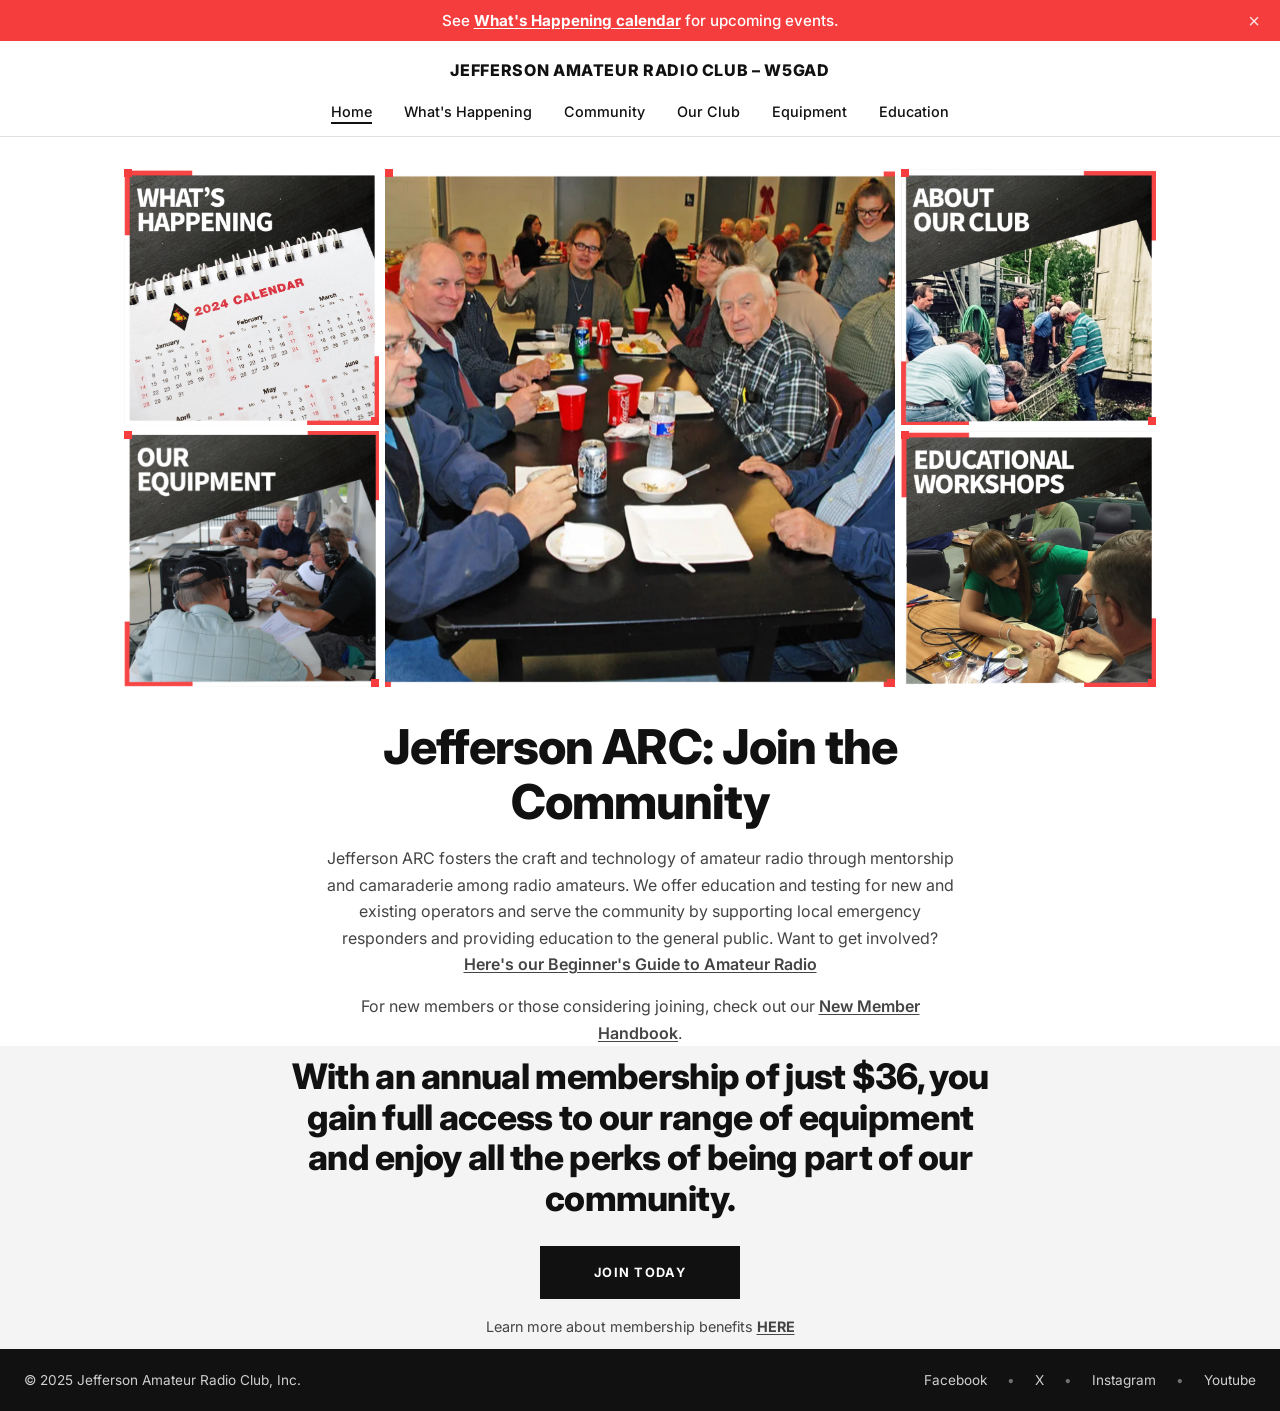
==== index.html @ a3c777c6 "put in a few images" ====
<!DOCTYPE html>
<html lang="en">
<head>
  <meta charset="UTF-8" />
  <meta name="viewport" content="width=device-width, initial-scale=1.0" />
  <title>Jefferson Amateur Radio Club – W5GAD</title>
  <link rel="preconnect" href="https://fonts.googleapis.com" />
  <link rel="preconnect" href="https://fonts.gstatic.com" crossorigin />
  <link href="https://fonts.googleapis.com/css2?family=Inter:wght@400;500;600;700;800&display=swap" rel="stylesheet" />
  <link rel="stylesheet" href="css/style.css" />
</head>
<body>

  <!-- =====================================================
       Announcement Bar
       ===================================================== -->
  <div id="announcement-bar">
    See <a href="whatshappening.html"><strong>What's Happening calendar</strong></a> for upcoming events.
    <button id="bar-close" aria-label="Dismiss announcement">&times;</button>
  </div>

  <!-- =====================================================
       Site Header
       ===================================================== -->
  <header id="site-header">
    <div class="header-inner">
      <div class="site-title">Jefferson Amateur Radio Club &ndash; W5GAD</div>
      <nav id="main-nav" aria-label="Main navigation">
        <ul id="nav-links">
          <li><a href="index.html">Home</a></li>
          <li><a href="whatshappening.html">What's Happening</a></li>
          <li><a href="community.html">Community</a></li>
          <li><a href="ourclub.html">Our Club</a></li>
          <li><a href="equipment.html">Equipment</a></li>
          <li><a href="education.html">Education</a></li>
        </ul>
        <button id="nav-toggle" aria-label="Open menu">&#9776;</button>
      </nav>
    </div>
  </header>

  <!-- Mobile Menu Overlay -->
  <nav id="mobile-menu" aria-label="Mobile navigation">
    <button id="mobile-menu-close" aria-label="Close menu">&times;</button>
    <a href="index.html">Home</a>
    <a href="whatshappening.html">What's Happening</a>
    <a href="community.html">Community</a>
    <a href="ourclub.html">Our Club</a>
    <a href="equipment.html">Equipment</a>
    <a href="education.html">Education</a>
  </nav>

  <!-- =====================================================
       Main Content
       ===================================================== -->
  <main>

    <!-- Navigation Tiles -->
    <div class="page-content" style="padding-top:0;">
      <div class="nav-tiles-desktop">

        <!-- Left column -->
        <div class="col-side">
          <a href="whatshappening.html" class="nav-tile">
            <img src="images/tile-whatshappening.jpg" alt="What's Happening" />
          </a>
          <a href="equipment.html" class="nav-tile">
            <img src="images/tile-equipment.jpg" alt="Our Equipment" />
          </a>
        </div>

        <!-- Center (featured) -->
        <a href="ourclub.html" class="nav-tile tile-center">
          <img src="images/tile-center-main.jpg" alt="Jefferson ARC members" />
        </a>

        <!-- Right column -->
        <div class="col-side">
          <a href="ourclub.html" class="nav-tile">
            <img src="images/tile-ourclub.jpg" alt="About Our Club" />
          </a>
          <a href="education.html" class="nav-tile">
            <img src="images/tile-education.jpg" alt="Educational Opportunities" />
          </a>
        </div>

      </div>
    </div>
    
    <!-- Intro text -->
    <div class="home-intro">
      <h1>Jefferson ARC: Join the Community</h1>
      <p>
        Jefferson ARC fosters the craft and technology of amateur radio through
        mentorship and camaraderie among radio amateurs. We offer education and
        testing for new and existing operators and serve the community by supporting
        local emergency responders and providing education to the general public.
        Want to get involved?
        <a href="PLACEHOLDER_BEGINNERS_GUIDE_URL" class="text-link">Here's our Beginner's Guide to Amateur Radio</a>
      </p>
      <p style="margin-top:8px;">
        For new members or those considering joining, check out our
        <a href="PLACEHOLDER_HANDBOOK_URL" class="text-link">New Member Handbook</a>.
      </p>
    </div>

    <!-- Membership CTA -->
    <section class="membership-cta">
      <h2>With an annual membership of just $36, you gain full access to our range of equipment and enjoy all the perks of being part of our community.</h2>
      <a href="PLACEHOLDER_JOIN_URL" class="btn btn-black">Join Today</a>
      <p class="cta-sub">
        Learn more about membership benefits <a href="ourclub.html#membership" class="link-here">HERE</a>
      </p>
    </section>

  </main>

  <!-- =====================================================
       Footer
       ===================================================== -->
  <footer id="site-footer">
    <span class="footer-copy">&copy; 2025 Jefferson Amateur Radio Club, Inc.</span>
    <nav class="footer-social" aria-label="Social media links">
      <a href="PLACEHOLDER_FACEBOOK_URL" target="_blank" rel="noopener">Facebook</a>
      <span aria-hidden="true">&bull;</span>
      <a href="PLACEHOLDER_X_URL" target="_blank" rel="noopener">X</a>
      <span aria-hidden="true">&bull;</span>
      <a href="PLACEHOLDER_INSTAGRAM_URL" target="_blank" rel="noopener">Instagram</a>
      <span aria-hidden="true">&bull;</span>
      <a href="PLACEHOLDER_YOUTUBE_URL" target="_blank" rel="noopener">Youtube</a>
    </nav>
  </footer>

  <script src="js/main.js"></script>
</body>
</html>
---- css/style.css ----
/* ============================================================
   JEFFERSON ARC – W5GAD  |  style.css
   ============================================================ */

/* ------------------------------------------------------------
   CSS Custom Properties
   ------------------------------------------------------------ */
:root {
  --red:        #f53d3d;
  --black:      #111111;
  --white:      #ffffff;
  --gray-light: #f4f4f4;
  --gray-mid:   #e0e0e0;
  --gray-text:  #444444;

  --font-body:  'Inter', sans-serif;

  --max-width:  1080px;
  --nav-height: 80px;

  --transition: 0.2s ease;
}

/* ------------------------------------------------------------
   Reset & Base
   ------------------------------------------------------------ */
*, *::before, *::after {
  box-sizing: border-box;
  margin: 0;
  padding: 0;
}

html {
  scroll-behavior: smooth;
}

body {
  font-family: var(--font-body);
  font-size: 16px;
  line-height: 1.65;
  color: var(--black);
  background: var(--white);
}

img {
  display: block;
  max-width: 100%;
  height: auto;
}

a {
  color: inherit;
  text-decoration: none;
}

ul {
  list-style: none;
}

/* ------------------------------------------------------------
   Typography
   ------------------------------------------------------------ */

/* H1/H2 use the heavier weight that mirrors "Inter deprecated" display usage */
h1, h2 {
  font-family: var(--font-body);
  font-weight: 800;
  line-height: 1.15;
  letter-spacing: -0.02em;
}

h3, h4, h5, h6 {
  font-family: var(--font-body);
  font-weight: 700;
  line-height: 1.2;
}

h1 { font-size: clamp(2rem, 5vw, 3rem); }
h2 { font-size: clamp(1.6rem, 4vw, 2.4rem); }
h3 { font-size: clamp(1.1rem, 2.5vw, 1.4rem); }

p {
  margin-bottom: 1em;
  color: var(--gray-text);
}
p:last-child { margin-bottom: 0; }

/* ------------------------------------------------------------
   Announcement Bar
   ------------------------------------------------------------ */
#announcement-bar {
  background: var(--red);
  color: var(--white);
  text-align: center;
  padding: 10px 48px;
  font-size: 0.95rem;
  font-weight: 500;
  position: relative;
  line-height: 1.4;
}

#announcement-bar a {
  color: var(--white);
  font-weight: 700;
  text-decoration: underline;
  text-underline-offset: 2px;
}

#announcement-bar.hidden {
  display: none;
}

#bar-close {
  position: absolute;
  right: 14px;
  top: 50%;
  transform: translateY(-50%);
  background: none;
  border: none;
  color: var(--white);
  font-size: 1.25rem;
  line-height: 1;
  cursor: pointer;
  padding: 4px 6px;
  opacity: 0.85;
}
#bar-close:hover { opacity: 1; }

/* ------------------------------------------------------------
   Site Header & Navigation
   ------------------------------------------------------------ */
#site-header {
  background: var(--white);
  border-bottom: 1px solid var(--gray-mid);
  position: sticky;
  top: 0;
  z-index: 100;
}

.header-inner {
  max-width: var(--max-width);
  margin: 0 auto;
  padding: 0 24px;
  display: flex;
  flex-direction: column;
  align-items: center;
}

.site-title {
  font-size: 1rem;
  font-weight: 800;
  letter-spacing: 0.04em;
  text-transform: uppercase;
  padding: 16px 0 4px;
  text-align: center;
}

/* Desktop nav */
#main-nav {
  width: 100%;
}

#nav-links {
  display: flex;
  justify-content: center;
  gap: 32px;
  padding: 10px 0 12px;
}

#nav-links a {
  font-size: 0.9rem;
  font-weight: 500;
  color: var(--black);
  text-decoration: none;
  padding-bottom: 2px;
  border-bottom: 2px solid transparent;
  transition: border-color var(--transition);
}

#nav-links a:hover {
  border-color: var(--black);
}

#nav-links a.active {
  border-bottom: 2px solid var(--black);
}

/* Hamburger (mobile only) */
#nav-toggle {
  display: none;
  background: none;
  border: none;
  cursor: pointer;
  padding: 8px 0 12px;
  font-size: 1.5rem;
  line-height: 1;
  align-self: center;
}

/* Mobile nav overlay */
#mobile-menu {
  display: none;
  position: fixed;
  inset: 0;
  background: var(--white);
  z-index: 200;
  flex-direction: column;
  align-items: center;
  justify-content: flex-start;
  padding-top: 80px;
  gap: 0;
}

#mobile-menu.open {
  display: flex;
}

#mobile-menu-close {
  position: absolute;
  top: 20px;
  left: 50%;
  transform: translateX(-50%);
  background: none;
  border: none;
  font-size: 1.6rem;
  cursor: pointer;
  color: var(--black);
}

#mobile-menu a {
  font-size: 1.15rem;
  font-weight: 500;
  padding: 18px 0;
  width: 100%;
  text-align: center;
  border-bottom: 1px solid var(--gray-mid);
  text-decoration: none;
  color: var(--black);
}

#mobile-menu a.active {
  text-decoration: underline;
  text-underline-offset: 3px;
}

/* ------------------------------------------------------------
   Page Wrapper
   ------------------------------------------------------------ */
.page-content {
  max-width: var(--max-width);
  margin: 0 auto;
  padding: 40px 24px 0px;
}

/* Full-bleed sections (no max-width constraint) */
.full-bleed {
  width: 100%;
}

/* ------------------------------------------------------------
   Buttons
   ------------------------------------------------------------ */
.btn {
  display: inline-block;
  padding: 16px 24px;
  font-family: var(--font-body);
  font-size: 0.8rem;
  font-weight: 700;
  letter-spacing: 0.1em;
  text-transform: uppercase;
  text-align: center;
  cursor: pointer;
  border: none;
  text-decoration: none;
  transition: opacity var(--transition);
}

.btn:hover { opacity: 0.85; }

.btn-black {
  background: var(--black);
  color: var(--white);
}

.btn-block {
  display: block;
  width: 100%;
}

/* Button grid (2-up, 3-up) */
.btn-grid {
  display: grid;
  gap: 4px;
  margin-top: 24px;
}

.btn-grid-2 { grid-template-columns: 1fr 1fr; }
.btn-grid-3 { grid-template-columns: 1fr 1fr 1fr; }
.btn-grid-4 { grid-template-columns: 1fr 1fr; }

/* ------------------------------------------------------------
   Page Hero / Intro
   ------------------------------------------------------------ */
.page-hero {
  text-align: center;
  padding: 40px 24px 32px;
  max-width: var(--max-width);
  margin: 0 auto;
}

.page-hero h1 {
  margin-bottom: 12px;
}

.page-hero p {
  font-size: 1rem;
  color: var(--gray-text);
  max-width: 600px;
  margin: 0 auto;
}

/* ------------------------------------------------------------
   Two-Column Content Grid (image + text)
   ------------------------------------------------------------ */
.content-split {
  display: grid;
  grid-template-columns: 1fr 1fr;
  gap: 40px;
  align-items: start;
  margin-bottom: 48px;
}

.content-split img {
  width: 100%;
  height: 260px;
  object-fit: cover;
}

/* ------------------------------------------------------------
   Card Grid (education page: 2-up sections)
   ------------------------------------------------------------ */
.card-grid {
  display: grid;
  grid-template-columns: 1fr 1fr;
  gap: 40px;
  margin-bottom: 48px;
}

.card-grid img {
  width: 100%;
  height: 220px;
  object-fit: cover;
  margin-bottom: 16px;
}

.card-grid h3 {
  margin-bottom: 10px;
}

/* ------------------------------------------------------------
   Photo Carousel
   ------------------------------------------------------------ */
.carousel-wrapper {
  position: relative;
  overflow: hidden;
  background: var(--black);
}

/* Split layout: left=carousel, right=text */
.carousel-split {
  display: grid;
  grid-template-columns: 1fr 1fr;
  align-items: stretch;
  margin-bottom: 0;
}

.carousel-split .carousel-wrapper {
  /* fills left column */
}

.carousel-split .carousel-text {
  padding: 40px 32px;
  display: flex;
  flex-direction: column;
  justify-content: flex-start;
}

/* Full-width carousel (equipment page) */
.carousel-full .carousel-wrapper {
  height: 420px;
}

/* Carousel track */
.carousel-track {
  display: flex;
  transition: transform 0.45s ease;
  height: 100%;
}

.carousel-slide {
  min-width: 100%;
  position: relative;
}

.carousel-slide img {
  width: 100%;
  height: 100%;
  object-fit: cover;
  display: block;
}

/* Carousel controls */
.carousel-btn {
  position: absolute;
  top: 50%;
  transform: translateY(-50%);
  background: rgba(255,255,255,0.85);
  border: none;
  width: 36px;
  height: 36px;
  border-radius: 50%;
  font-size: 1rem;
  cursor: pointer;
  z-index: 10;
  display: flex;
  align-items: center;
  justify-content: center;
  transition: background var(--transition);
}
.carousel-btn:hover { background: var(--white); }
.carousel-btn.prev { left: 10px; }
.carousel-btn.next { right: 10px; }

/* Dots */
.carousel-dots {
  position: absolute;
  bottom: 10px;
  left: 50%;
  transform: translateX(-50%);
  display: flex;
  gap: 6px;
}

.carousel-dot {
  width: 8px;
  height: 8px;
  border-radius: 50%;
  background: rgba(255,255,255,0.5);
  border: none;
  cursor: pointer;
  padding: 0;
  transition: background var(--transition);
}
.carousel-dot.active { background: var(--white); }

/* Split carousel: set explicit heights */
.carousel-split .carousel-wrapper {
  min-height: 420px;
}

/* ------------------------------------------------------------
   Home Page – Navigation Tiles
   ------------------------------------------------------------ */
.nav-tiles {
  display: grid;
  grid-template-columns: 1fr 1fr;
  gap: 6px;
  margin: 32px 0;
}

/* Center tile (large featured image) */
.nav-tiles .tile-center {
  grid-row: 1 / 3;
  grid-column: 2 / 3; /* center column of 3-col on desktop */
}

.nav-tile {
  position: relative;
  overflow: hidden;
  min-height: 200px;
  cursor: pointer;
  text-decoration: none;
  display: block;
}

.nav-tile img {
  width: 100%;
  height: 100%;
  object-fit: cover;
  display: block;
  transition: transform 0.35s ease;
}

.nav-tile:hover img {
  transform: scale(1.04);
}

.nav-tile-label {
  position: absolute;
  bottom: 0;
  left: 0;
  padding: 12px 14px;
  background: rgba(0,0,0,0.55);
  color: var(--white);
  font-size: 0.75rem;
  font-weight: 800;
  letter-spacing: 0.12em;
  text-transform: uppercase;
  line-height: 1.3;
}

/* Red corner accent on nav tiles */
.nav-tile::before {
  content: '';
  position: absolute;
  top: 0;
  left: 0;
  width: 8px;
  height: 8px;
  background: var(--red);
  z-index: 2;
}
.nav-tile::after {
  content: '';
  position: absolute;
  bottom: 0;
  right: 0;
  width: 8px;
  height: 8px;
  background: var(--red);
  z-index: 2;
}

/* Desktop home: 3-column tile layout */
.nav-tiles-desktop {
  display: grid;
  grid-template-columns: 1fr 2fr 1fr;
  gap: 6px;
  margin: 32px 0;
}

.nav-tiles-desktop .col-side {
  display: flex;
  flex-direction: column;
  gap: 6px;
}

.nav-tiles-desktop .tile-center {
  min-height: 420px;
}

.nav-tiles-desktop .col-side .nav-tile {
  flex: 1;
  min-height: 200px;
}

/* ------------------------------------------------------------
   Home Hero Text Block
   ------------------------------------------------------------ */
.home-intro {
  text-align: center;
  padding: 0px 24px;
  max-width: 680px;
  margin: 0 auto;
}

.home-intro h1 {
  margin-bottom: 16px;
}

/* ------------------------------------------------------------
   Accordion
   ------------------------------------------------------------ */
.accordion {
  border-top: 1px solid var(--gray-mid);
  margin: 16px 0;
}

.accordion-item {
  border-bottom: 1px solid var(--gray-mid);
}

.accordion-trigger {
  display: flex;
  align-items: center;
  gap: 12px;
  width: 100%;
  background: none;
  border: none;
  padding: 16px 0;
  font-family: var(--font-body);
  font-size: 1rem;
  font-weight: 600;
  color: var(--black);
  cursor: pointer;
  text-align: left;
}

.accordion-icon {
  font-size: 1.2rem;
  font-weight: 300;
  line-height: 1;
  flex-shrink: 0;
  transition: transform var(--transition);
  color: var(--black);
  min-width: 20px;
  text-align: center;
}

.accordion-item.open .accordion-icon {
  transform: rotate(45deg);
}

.accordion-body {
  display: none;
  padding: 0 0 16px 32px;
  color: var(--gray-text);
  font-size: 0.95rem;
  line-height: 1.65;
}

.accordion-item.open .accordion-body {
  display: block;
}

/* ------------------------------------------------------------
   Membership CTA Section
   ------------------------------------------------------------ */
.membership-cta {
  background: var(--gray-light);
  text-align: center;
  padding: 10px 24px;
  margin-top: 0px;
}

.membership-cta h2 {
  max-width: 700px;
  margin: 0 auto 28px;
  font-size: clamp(1.6rem, 3.5vw, 2.2rem);
}

.membership-cta .btn {
  min-width: 200px;
}

.membership-cta .cta-sub {
  margin-top: 16px;
  font-size: 0.9rem;
  color: var(--gray-text);
}

.membership-cta .cta-sub a {
  font-weight: 700;
  text-decoration: underline;
  text-underline-offset: 2px;
}

/* ------------------------------------------------------------
   What's Happening Page
   ------------------------------------------------------------ */
.calendar-layout {
  display: grid;
  grid-template-columns: 2fr 1fr;
  gap: 40px;
  align-items: start;
  margin-bottom: 40px;
}

.calendar-embed-wrapper {
  overflow: auto;
  -webkit-overflow-scrolling: touch;
  border: 1px solid var(--gray-mid);
}

.calendar-embed-wrapper iframe {
  display: block;
  width: 100%;
  min-width: 500px;
  height: 500px;
  border: none;
}

.calendar-mobile-link {
  display: none;
  text-align: center;
  padding: 24px;
  background: var(--gray-light);
  margin-bottom: 32px;
}

.calendar-mobile-link p {
  margin-bottom: 16px;
}

/* What's Happening: event list text */
.events-sidebar ul {
  list-style: disc;
  padding-left: 20px;
  margin: 12px 0 16px;
  color: var(--gray-text);
}

.events-sidebar ul li {
  margin-bottom: 8px;
}

/* ------------------------------------------------------------
   Our Club Page
   ------------------------------------------------------------ */
.club-info-grid {
  display: grid;
  grid-template-columns: 1fr 1fr;
  gap: 40px;
  align-items: start;
  margin-bottom: 40px;
}

/* The left side has the carousel; right side has paragraphs */
.club-info-grid .carousel-wrapper {
  min-height: 380px;
}

.photo-gallery-btn {
  margin-top: 0;
}

/* Membership sections side by side */
.membership-split {
  display: grid;
  grid-template-columns: 1fr 1fr;
  gap: 60px;
  margin: 48px 0;
}

/* ------------------------------------------------------------
   Equipment Page
   ------------------------------------------------------------ */
.equipment-intro {
  display: grid;
  grid-template-columns: 1fr 1fr;
  gap: 40px;
  align-items: start;
  margin-bottom: 32px;
}

.donations-section {
  margin-top: 48px;
  padding-top: 40px;
  border-top: 1px solid var(--gray-mid);
}

.donations-section h2 {
  font-size: clamp(1.8rem, 4vw, 2.8rem);
  margin-bottom: 16px;
}

/* ------------------------------------------------------------
   Footer
   ------------------------------------------------------------ */
#site-footer {
  background: var(--black);
  color: var(--white);
  padding: 20px 24px;
  display: flex;
  align-items: center;
  justify-content: space-between;
  flex-wrap: wrap;
  gap: 12px;
  font-size: 0.85rem;
}

.footer-copy {
  opacity: 0.8;
}

.footer-social {
  display: flex;
  gap: 20px;
  align-items: center;
}

.footer-social a {
  color: var(--white);
  text-decoration: none;
  opacity: 0.8;
  font-size: 0.85rem;
  transition: opacity var(--transition);
}

.footer-social a:hover { opacity: 1; }

/* X (Twitter) separator dot */
.footer-social span {
  opacity: 0.4;
}

/* ------------------------------------------------------------
   Utility Classes
   ------------------------------------------------------------ */
.text-center { text-align: center; }
.mt-8  { margin-top: 8px; }
.mt-16 { margin-top: 16px; }
.mt-24 { margin-top: 24px; }
.mt-32 { margin-top: 32px; }
.mt-48 { margin-top: 48px; }
.mb-8  { margin-bottom: 8px; }
.mb-16 { margin-bottom: 16px; }
.mb-24 { margin-bottom: 24px; }
.mb-32 { margin-bottom: 32px; }
.mb-48 { margin-bottom: 48px; }

.section-divider {
  border: none;
  border-top: 1px solid var(--gray-mid);
  margin: 48px 0;
}

/* Inline text links (underlined) */
.text-link {
  text-decoration: underline;
  text-underline-offset: 2px;
  font-weight: 600;
}

/* Bold "HERE" style links */
.link-here {
  font-weight: 800;
  text-decoration: underline;
  text-underline-offset: 2px;
}

/* ============================================================
   RESPONSIVE – Tablet  (≤ 768px)
   ============================================================ */
@media (max-width: 768px) {

  /* Nav: hide links, show hamburger */
  #nav-links { display: none; }
  #nav-toggle { display: flex; }

  .site-title { padding-bottom: 0; }

  /* 2-col grids → 1-col */
  .content-split,
  .card-grid,
  .calendar-layout,
  .club-info-grid,
  .equipment-intro,
  .membership-split,
  .btn-grid-3 {
    grid-template-columns: 1fr;
  }

  /* Home nav tiles: 2 columns */
  .nav-tiles-desktop {
    display: grid;
    grid-template-columns: 1fr 1fr;
    gap: 6px;
  }

  .nav-tiles-desktop .col-side {
    flex-direction: column;
  }

  .nav-tiles-desktop .tile-center {
    grid-column: 1 / -1;
    min-height: 280px;
    order: -1;
  }

  /* Carousel split → stacked */
  .carousel-split {
    grid-template-columns: 1fr;
  }

  .carousel-split .carousel-wrapper {
    min-height: 280px;
  }

  .carousel-full .carousel-wrapper {
    height: 280px;
  }

  /* Calendar: hide iframe, show link */
  .calendar-embed-wrapper { display: none; }
  .calendar-mobile-link { display: block; }
  .calendar-layout { grid-template-columns: 1fr; }

  .btn-grid-2,
  .btn-grid-4 {
    grid-template-columns: 1fr;
  }

  .membership-cta {
    padding: 40px 20px;
  }
}

/* ============================================================
   RESPONSIVE – Mobile  (≤ 480px)
   ============================================================ */
@media (max-width: 480px) {

  #announcement-bar {
    font-size: 0.85rem;
    padding: 10px 40px;
  }

  .page-content {
    padding: 24px 16px 48px;
  }

  .page-hero {
    padding: 24px 16px 20px;
  }

  .nav-tiles-desktop {
    grid-template-columns: 1fr;
  }

  .nav-tiles-desktop .tile-center {
    min-height: 220px;
  }

  .nav-tiles-desktop .col-side {
    flex-direction: column;
  }

  .nav-tiles-desktop .col-side .nav-tile {
    min-height: 160px;
  }

  .card-grid img,
  .content-split img {
    height: 180px;
  }

  .carousel-split .carousel-wrapper {
    min-height: 220px;
  }

  .btn-grid-2,
  .btn-grid-3,
  .btn-grid-4 {
    grid-template-columns: 1fr;
  }

  #site-footer {
    flex-direction: column;
    text-align: center;
    gap: 8px;
  }
}
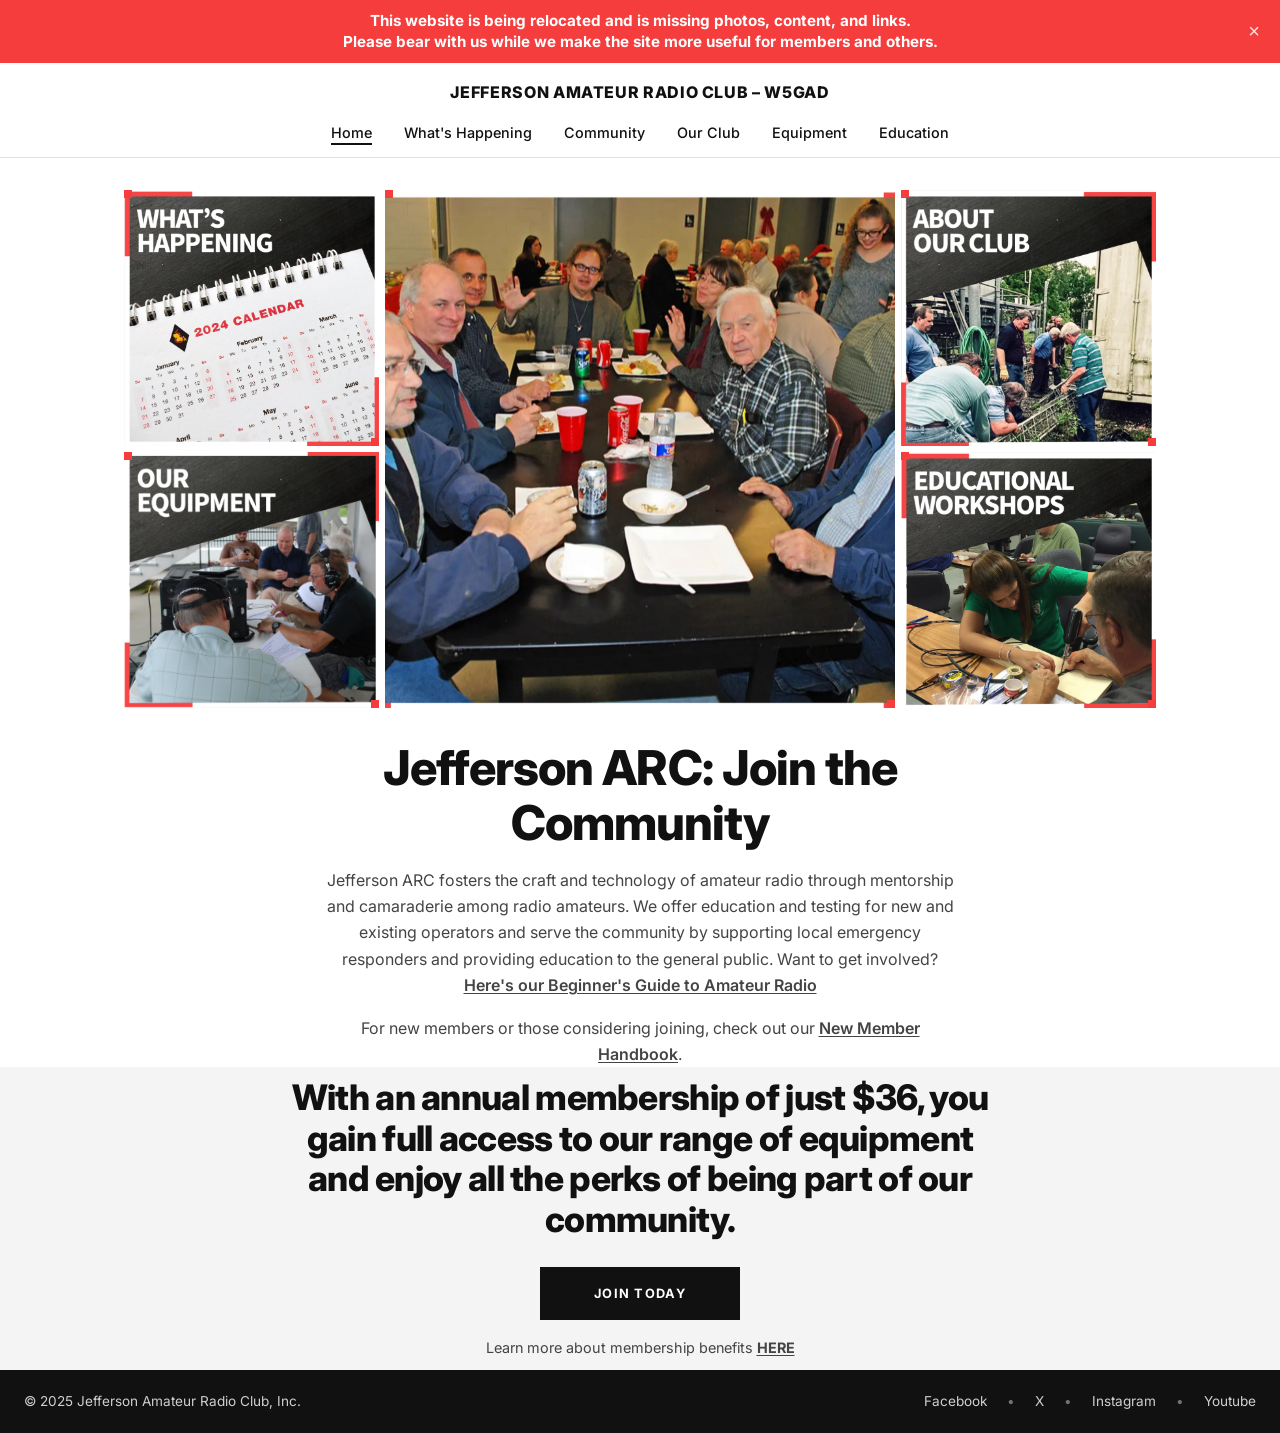
==== commit 6ebeceb9: "fixed a lot of images. also have a new generic carousel that uses github folders for image sources" ====
--- a/index.html
+++ b/index.html
@@ -15,7 +15,7 @@
        Announcement Bar
        ===================================================== -->
   <div id="announcement-bar">
-    See <a href="whatshappening.html"><strong>What's Happening calendar</strong></a> for upcoming events.
+    <strong>This website is being relocated and is missing photos, content, and links.</strong><br><strong>Please bear with us while we make the site more useful for members and others.</strong>
     <button id="bar-close" aria-label="Dismiss announcement">&times;</button>
   </div>
 
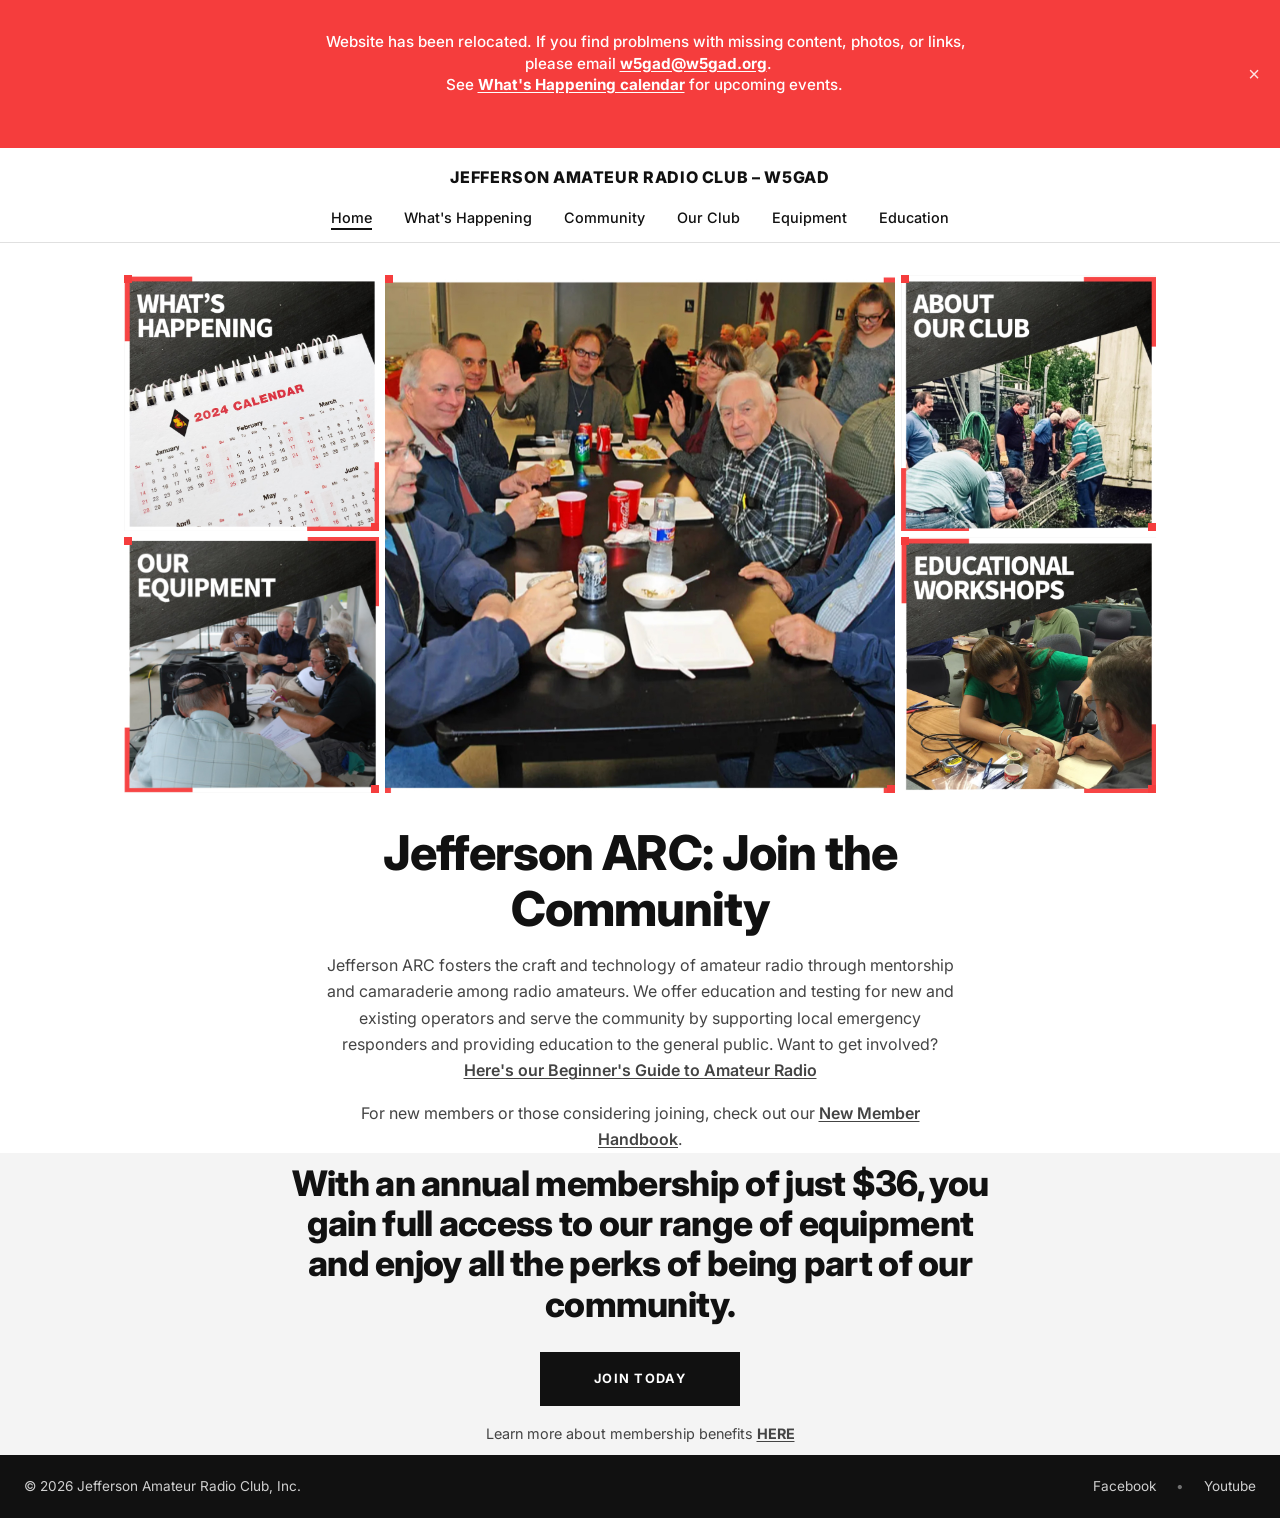
==== commit 2185498f: "carousels in place" ====
--- a/index.html
+++ b/index.html
@@ -14,8 +14,11 @@
   <!-- =====================================================
        Announcement Bar
        ===================================================== -->
-  <div id="announcement-bar">
-    <strong>This website is being relocated and is missing photos, content, and links.</strong><br><strong>Please bear with us while we make the site more useful for members and others.</strong>
+  <!-- Announcement Bar -->
+  <div id="announcement-bar" class="respect-newlines">
+    Website has been relocated. If you find problmens with missing content, photos, or links, 
+    please email <a href="mailto:w5gad@w5gad.org"><strong>w5gad@w5gad.org</strong></a>.
+  See <a href="whatshappening.html"><strong>What's Happening calendar</strong></a> for upcoming events.
     <button id="bar-close" aria-label="Dismiss announcement">&times;</button>
   </div>
 
@@ -96,18 +99,18 @@
         testing for new and existing operators and serve the community by supporting
         local emergency responders and providing education to the general public.
         Want to get involved?
-        <a href="PLACEHOLDER_BEGINNERS_GUIDE_URL" class="text-link">Here's our Beginner's Guide to Amateur Radio</a>
+        <a href="https://docs.google.com/document/d/1yk4-dGI7it45j2p8jyAuyUT0SCs4ic_mBzoGz-Up-8s/edit?usp=sharing" class="text-link">Here's our Beginner's Guide to Amateur Radio</a>
       </p>
       <p style="margin-top:8px;">
         For new members or those considering joining, check out our
-        <a href="PLACEHOLDER_HANDBOOK_URL" class="text-link">New Member Handbook</a>.
+        <a href="https://docs.google.com/document/d/e/2PACX-1vSQCZFhQoAKEtb3L3m40ezznraCISzZ6rtkMWLv84hq0dSjxK5Z512jBkIMsxOtvwDppB_6T6SVywUQ/pub" class="text-link">New Member Handbook</a>.
       </p>
     </div>
 
     <!-- Membership CTA -->
     <section class="membership-cta">
       <h2>With an annual membership of just $36, you gain full access to our range of equipment and enjoy all the perks of being part of our community.</h2>
-      <a href="PLACEHOLDER_JOIN_URL" class="btn btn-black">Join Today</a>
+      <a href="https://docs.google.com/document/d/e/2PACX-1vSpJnlMie-XZrrciFLWdxBV7GKExPMI0bhTsbT3_eXTpbYAVG9WqJhppjG4ePLGAeyO9MWhpZlg2vAc/pub" class="btn btn-black">Join Today</a>
       <p class="cta-sub">
         Learn more about membership benefits <a href="ourclub.html#membership" class="link-here">HERE</a>
       </p>
@@ -119,13 +122,9 @@
        Footer
        ===================================================== -->
   <footer id="site-footer">
-    <span class="footer-copy">&copy; 2025 Jefferson Amateur Radio Club, Inc.</span>
+    <span class="footer-copy">&copy; 2026 Jefferson Amateur Radio Club, Inc.</span>
     <nav class="footer-social" aria-label="Social media links">
       <a href="PLACEHOLDER_FACEBOOK_URL" target="_blank" rel="noopener">Facebook</a>
-      <span aria-hidden="true">&bull;</span>
-      <a href="PLACEHOLDER_X_URL" target="_blank" rel="noopener">X</a>
-      <span aria-hidden="true">&bull;</span>
-      <a href="PLACEHOLDER_INSTAGRAM_URL" target="_blank" rel="noopener">Instagram</a>
       <span aria-hidden="true">&bull;</span>
       <a href="PLACEHOLDER_YOUTUBE_URL" target="_blank" rel="noopener">Youtube</a>
     </nav>
--- a/css/style.css
+++ b/css/style.css
@@ -249,12 +249,13 @@
 .page-content {
   max-width: var(--max-width);
   margin: 0 auto;
-  padding: 40px 24px 0px;
+  padding: 20px 24px 0px;
 }
 
 /* Full-bleed sections (no max-width constraint) */
 .full-bleed {
-  width: 100%;
+  max-width: var(--max-width);
+  margin: 0 auto;
 }
 
 /* ------------------------------------------------------------
@@ -374,10 +375,6 @@
   margin-bottom: 0;
 }
 
-.carousel-split .carousel-wrapper {
-  /* fills left column */
-}
-
 .carousel-split .carousel-text {
   padding: 40px 32px;
   display: flex;
@@ -387,7 +384,7 @@
 
 /* Full-width carousel (equipment page) */
 .carousel-full .carousel-wrapper {
-  height: 420px;
+  max-height: 600px;
 }
 
 /* Carousel track */
@@ -455,7 +452,7 @@
 
 /* Split carousel: set explicit heights */
 .carousel-split .carousel-wrapper {
-  min-height: 420px;
+  max-height: 600px;
 }
 
 /* ------------------------------------------------------------
@@ -659,7 +656,6 @@
    What's Happening Page
    ------------------------------------------------------------ */
 .calendar-layout {
-  display: grid;
   grid-template-columns: 2fr 1fr;
   gap: 40px;
   align-items: start;
@@ -874,11 +870,11 @@
   }
 
   .carousel-split .carousel-wrapper {
-    min-height: 280px;
+    max-height: 600px;
   }
 
   .carousel-full .carousel-wrapper {
-    height: 280px;
+    max-height: 600px;
   }
 
   /* Calendar: hide iframe, show link */
@@ -951,3 +947,6 @@
     gap: 8px;
   }
 }
+.respect-newlines {
+  white-space: pre-wrap;
+}
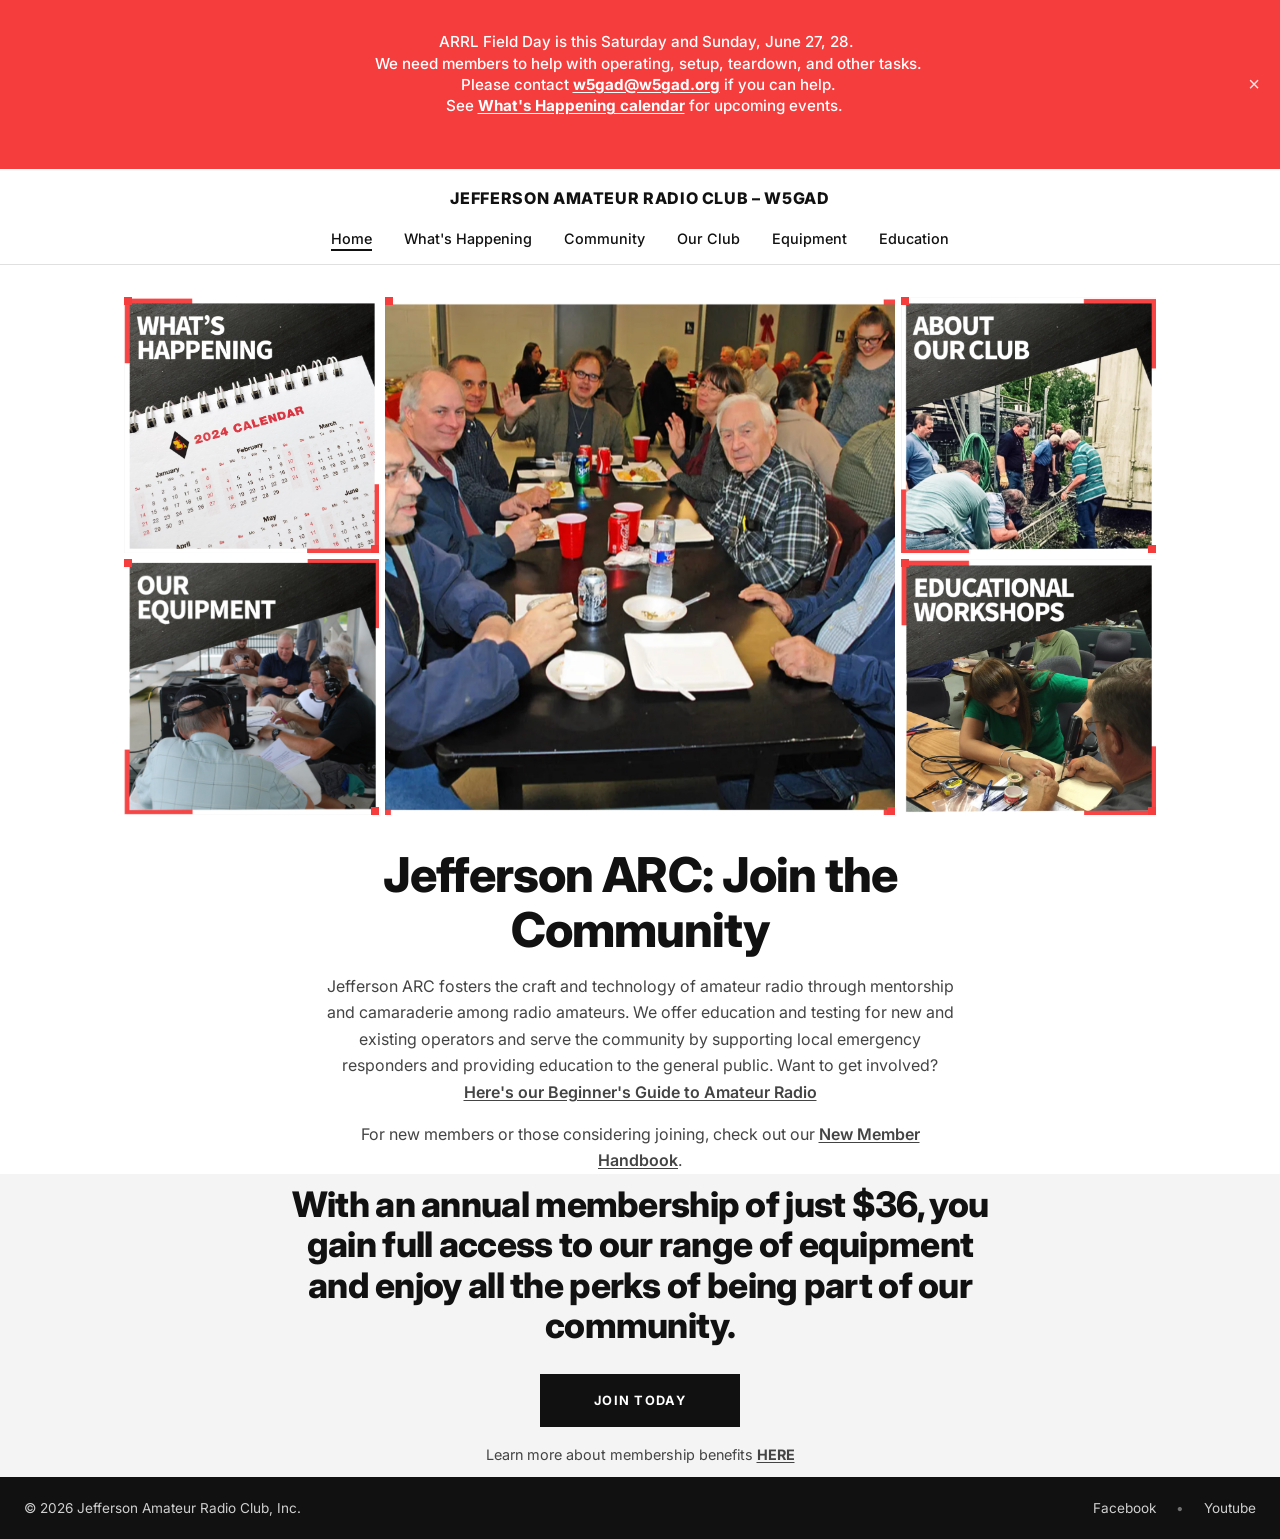
==== commit 6c5d2324: "updated news and added favicon" ====
--- a/index.html
+++ b/index.html
@@ -16,8 +16,9 @@
        ===================================================== -->
   <!-- Announcement Bar -->
   <div id="announcement-bar" class="respect-newlines">
-    Website has been relocated. If you find problmens with missing content, photos, or links, 
-    please email <a href="mailto:w5gad@w5gad.org"><strong>w5gad@w5gad.org</strong></a>.
+    ARRL Field Day is this Saturday and Sunday, June 27, 28. 
+    We need members to help with operating, setup, teardown, and other tasks.
+    Please contact <a href="mailto:w5gad@w5gad.org"><strong>w5gad@w5gad.org</strong></a> if you can help.
   See <a href="whatshappening.html"><strong>What's Happening calendar</strong></a> for upcoming events.
     <button id="bar-close" aria-label="Dismiss announcement">&times;</button>
   </div>
--- a/css/style.css
+++ b/css/style.css
@@ -375,6 +375,43 @@
   margin-bottom: 0;
 }
 
+/* Split layout: left=carousel, right=text */
+.carousel-split3 {
+  display: flex;
+  flex-direction: row;
+  gap: 1rem;
+  margin-bottom: 0;
+}
+
+.carousel-split3 .carousel-wrapper {
+  flex: 45;
+  min-height: 300px;
+}
+
+.carousel-split3 .hero-image {
+  flex: 55;
+  min-height: 300px;
+  display: flex;
+  flex-direction: column;
+  justify-content: left;
+}
+
+.carousel-split3 .hero-image img {
+  flex:90
+  width: 100%;
+  height: 100%;
+  object-fit: cover;
+  display: block;
+}
+
+.carousel-split3 .hero-image p {
+  flex:10;
+  margin-top: 8px;
+  font-size: 1.5rem;
+  font-weight: 600;
+  color: var(--black-text);
+}
+
 .carousel-split .carousel-text {
   padding: 40px 32px;
   display: flex;
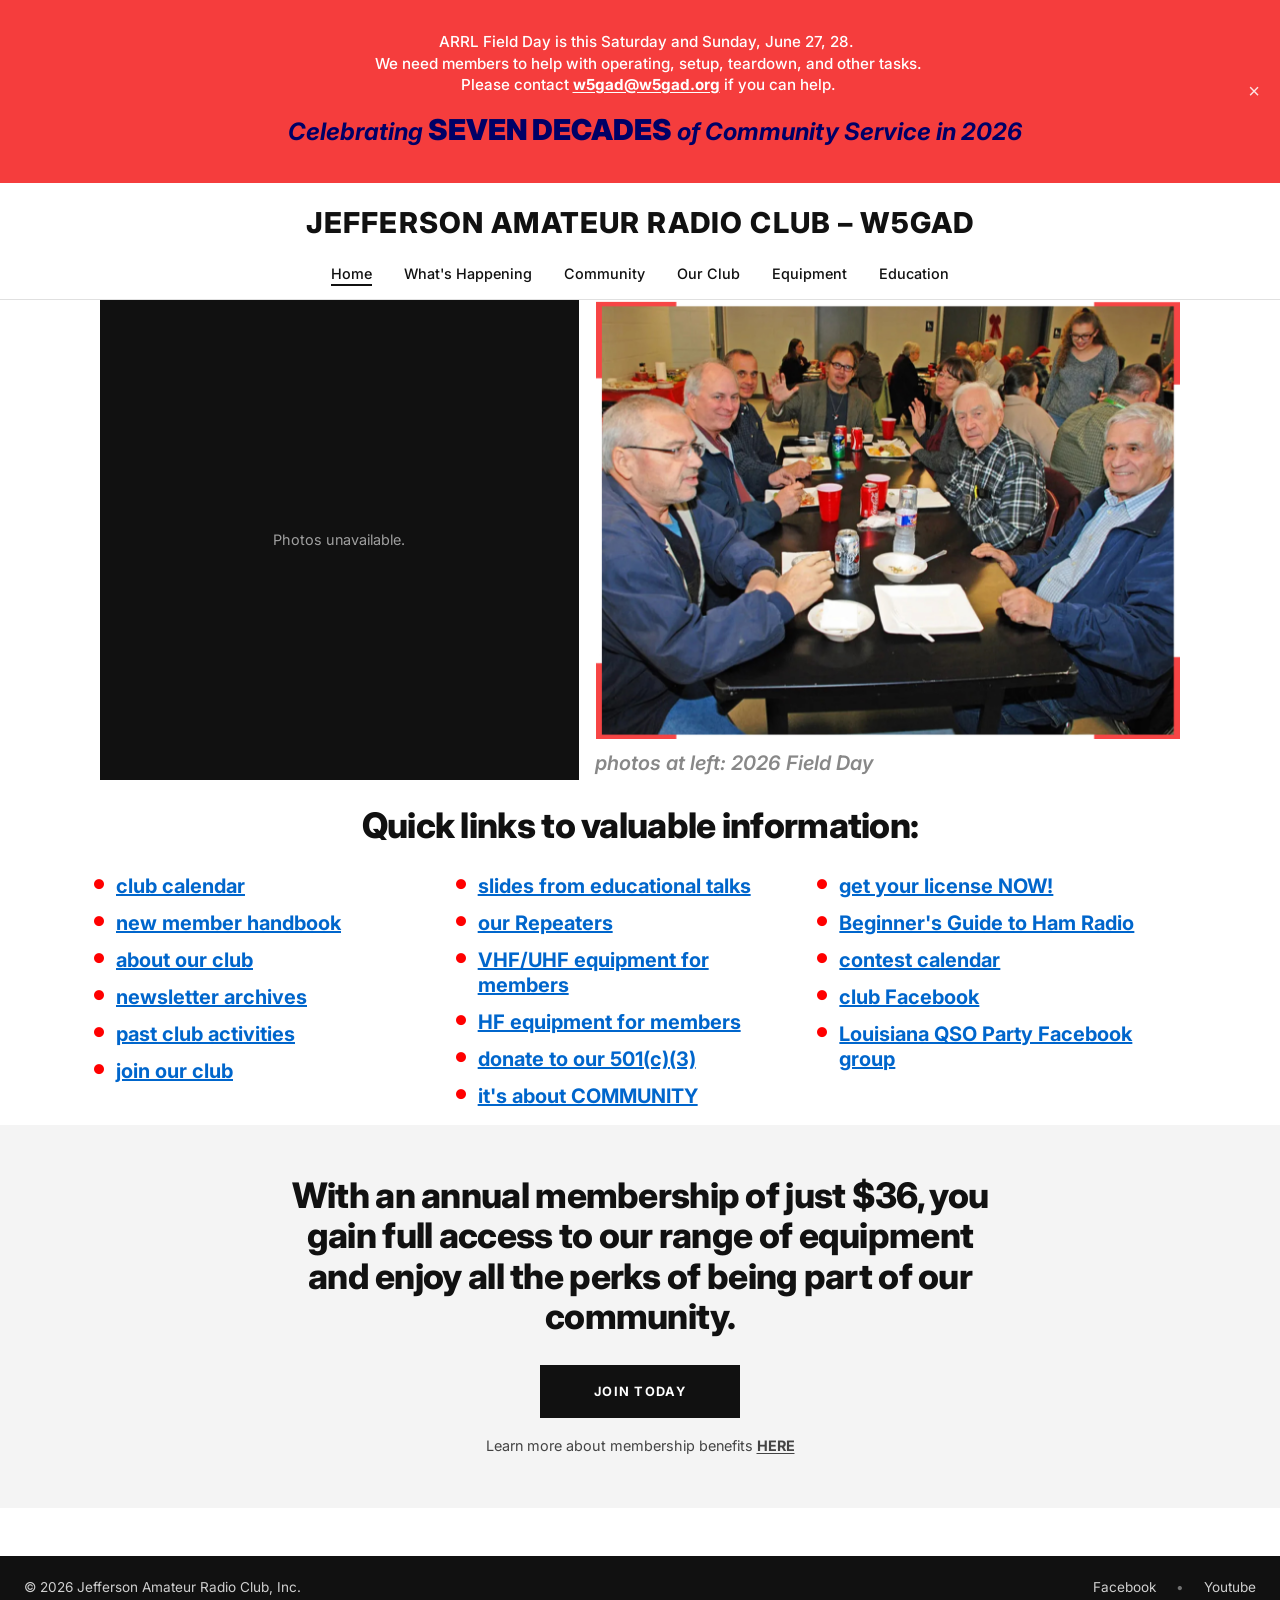
==== commit 253f0006: "almost done except for accordions" ====
--- a/index.html
+++ b/index.html
@@ -15,13 +15,7 @@
        Announcement Bar
        ===================================================== -->
   <!-- Announcement Bar -->
-  <div id="announcement-bar" class="respect-newlines">
-    ARRL Field Day is this Saturday and Sunday, June 27, 28. 
-    We need members to help with operating, setup, teardown, and other tasks.
-    Please contact <a href="mailto:w5gad@w5gad.org"><strong>w5gad@w5gad.org</strong></a> if you can help.
-  See <a href="whatshappening.html"><strong>What's Happening calendar</strong></a> for upcoming events.
-    <button id="bar-close" aria-label="Dismiss announcement">&times;</button>
-  </div>
+   <div data-include="announcement.html"></div>
 
   <!-- =====================================================
        Site Header
@@ -57,80 +51,72 @@
   <!-- =====================================================
        Main Content
        ===================================================== -->
-  <main>
+  <main> 
 
-    <!-- Navigation Tiles -->
-    <div class="page-content" style="padding-top:0;">
-      <div class="nav-tiles-desktop">
+    <!-- Hero + Carousel split layout -->
+    <div class="full-bleed">
+      <div class="carousel-split3">
 
-        <!-- Left column -->
-        <div class="col-side">
-          <a href="whatshappening.html" class="nav-tile">
-            <img src="images/tile-whatshappening.jpg" alt="What's Happening" />
-          </a>
-          <a href="equipment.html" class="nav-tile">
-            <img src="images/tile-equipment.jpg" alt="Our Equipment" />
-          </a>
+        <!-- Left: Carousel -->
+        <!-- home.html -->
+        <div class="carousel-wrapper"
+            data-image-folder="images/carousels/home"
+            aria-label="Jefferson ARC photo slideshow">
+        </div> 
+
+        <!-- right: image -->
+         <div class="hero-image">
+          <img src="images/tile-center-main.jpg" alt="Jefferson ARC members" />
+          <p class="hero-caption">photos at left: 2026 Field Day</p>
+         </div>
+        
+
+      </div><!-- /.carousel-split -->
+    </div>
+
+    <div class="full-bleed quick-links-wrapper">
+      <h1>Quick links to valuable information:</h1>
+      <div class="quick-links">
+        <div class="ql-left item">
+          <ul>
+            <li><a class="classic-link" href="https://w5gad.org/whatshappening.html">club calendar</a></li>
+            <li><a class="classic-link" href="https://docs.google.com/document/d/e/2PACX-1vSQCZFhQoAKEtb3L3m40ezznraCISzZ6rtkMWLv84hq0dSjxK5Z512jBkIMsxOtvwDppB_6T6SVywUQ/pub">new member handbook</a></li>
+            <li><a class="classic-link" href="ourclub.html">about our club</a></li>
+            <li><a class="classic-link" href="https://docs.google.com/document/d/e/2PACX-1vSXKrYQHya9E-z61vNy4VQc5eg_NjKHBvAOnPNfLy6weVbMB7hHZEQzkYwwn__drVH4kQlUz91m2K4H/pub">newsletter archives</a></li>
+            <li><a class="classic-link" href="https://docs.google.com/document/d/e/2PACX-1vT0VjCB0f_J3QspD6QC0iwK97UcWaT0wKBWPVxn0r-w3OfZItqpAyIMHvQHcezR-3nA6ssXbszae7aH/pub">past club activities</a></li>
+            <li><a class="classic-link" href="https://docs.google.com/document/d/e/2PACX-1vSpJnlMie-XZrrciFLWdxBV7GKExPMI0bhTsbT3_eXTpbYAVG9WqJhppjG4ePLGAeyO9MWhpZlg2vAc/pub">join our club</a></li>
+          </ul>
         </div>
-
-        <!-- Center (featured) -->
-        <a href="ourclub.html" class="nav-tile tile-center">
-          <img src="images/tile-center-main.jpg" alt="Jefferson ARC members" />
-        </a>
-
-        <!-- Right column -->
-        <div class="col-side">
-          <a href="ourclub.html" class="nav-tile">
-            <img src="images/tile-ourclub.jpg" alt="About Our Club" />
-          </a>
-          <a href="education.html" class="nav-tile">
-            <img src="images/tile-education.jpg" alt="Educational Opportunities" />
-          </a>
+        <div class="ql-center item">
+          <ul>
+            <li><a class="classic-link" href="https://docs.google.com/document/d/e/2PACX-1vStmCDJ8KT3BSuQLz5i5OSjh7vV4ysR_vH9UoFynXpR4WaT2-bajZAx4lZ2RVOOaZ2llrVK7uNwyMIK/pub">slides from educational talks</a></li>
+            <li><a class="classic-link" href="https://docs.google.com/document/d/e/2PACX-1vTBIch-jJouBq4KXNqMliFClWhfaZqkYv8rDcEpnGJEyp7hPaZqLtvSqIUaPusceeDJjN00fRT58fIU/pub">our Repeaters</a></li>
+            <li><a class="classic-link" href="https://docs.google.com/document/d/e/2PACX-1vQEhxvr1u2O387h9i4LlJl28_yARiN2wcNYGhjWoOSv2rxiLI8qoElMUtr8vPXXPPSfm7uTxHHi0GAM/pub">VHF/UHF equipment for members</a></li>
+            <li><a class="classic-link" href="https://docs.google.com/document/d/e/2PACX-1vSRiBXuaeFB-mBq1FKPU20PgBxN8udQ2aE3mkzJ62aI21Li3NOOkatM-Xo9Nrxkn3xdwDN2rTZ7yFcE/pub">HF equipment for members</a></li>
+            <li><a class="classic-link" href="https://docs.google.com/document/d/e/2PACX-1vTlylwVBYJF2GjHGziUPuvoHl7o4VB5XWm2cQcEnuOnwP-rbXKn3vj6qd-BWBZnuv241XVt7AWGRaT9/pub">donate to our 501(c)(3)</a></li>
+            <li><a class="classic-link" href="community.html">it's about COMMUNITY</a></li>
+          </ul>
         </div>
-
+        <div class="ql-right item">
+          <ul>
+            <li><a class="classic-link" href="https://docs.google.com/document/d/e/2PACX-1vQ8RIECtsuBNFgzPCizCThJBWGQKHAbGHcJxZPM87SXUUnJQ0CXHNRiU7cYUGSEa5hQnbtXbc1Z1HrY/pub"> get your license NOW!</a></li>
+            <li><a class="classic-link" href="https://docs.google.com/document/d/e/2PACX-1vTh-81iBIUrBuRfo0e9jJMxn-xduMWwy4KzEFyYEsMsgf7-3cfSPEdDiTKozc3Ib3vOducNfku6e0oX/pub">Beginner's Guide to Ham Radio</a></li>
+            <li><a class="classic-link" href="https://www.contestcalendar.com/weeklycont.php">contest calendar</a></li>
+            <li><a class="classic-link" href="https://facebook.com/w5gad">club Facebook</a></li>
+            <li><a class="classic-link" href="https://www.facebook.com/search/top?q=louisiana%20qso%20party">Louisiana QSO Party Facebook group</a></li>
+          </ul>
+        </div>
       </div>
     </div>
     
-    <!-- Intro text -->
-    <div class="home-intro">
-      <h1>Jefferson ARC: Join the Community</h1>
-      <p>
-        Jefferson ARC fosters the craft and technology of amateur radio through
-        mentorship and camaraderie among radio amateurs. We offer education and
-        testing for new and existing operators and serve the community by supporting
-        local emergency responders and providing education to the general public.
-        Want to get involved?
-        <a href="https://docs.google.com/document/d/1yk4-dGI7it45j2p8jyAuyUT0SCs4ic_mBzoGz-Up-8s/edit?usp=sharing" class="text-link">Here's our Beginner's Guide to Amateur Radio</a>
-      </p>
-      <p style="margin-top:8px;">
-        For new members or those considering joining, check out our
-        <a href="https://docs.google.com/document/d/e/2PACX-1vSQCZFhQoAKEtb3L3m40ezznraCISzZ6rtkMWLv84hq0dSjxK5Z512jBkIMsxOtvwDppB_6T6SVywUQ/pub" class="text-link">New Member Handbook</a>.
-      </p>
-    </div>
 
-    <!-- Membership CTA -->
-    <section class="membership-cta">
-      <h2>With an annual membership of just $36, you gain full access to our range of equipment and enjoy all the perks of being part of our community.</h2>
-      <a href="https://docs.google.com/document/d/e/2PACX-1vSpJnlMie-XZrrciFLWdxBV7GKExPMI0bhTsbT3_eXTpbYAVG9WqJhppjG4ePLGAeyO9MWhpZlg2vAc/pub" class="btn btn-black">Join Today</a>
-      <p class="cta-sub">
-        Learn more about membership benefits <a href="ourclub.html#membership" class="link-here">HERE</a>
-      </p>
-    </section>
+    <div data-include="join.html"></div>
 
   </main>
 
-  <!-- =====================================================
-       Footer
-       ===================================================== -->
-  <footer id="site-footer">
-    <span class="footer-copy">&copy; 2026 Jefferson Amateur Radio Club, Inc.</span>
-    <nav class="footer-social" aria-label="Social media links">
-      <a href="PLACEHOLDER_FACEBOOK_URL" target="_blank" rel="noopener">Facebook</a>
-      <span aria-hidden="true">&bull;</span>
-      <a href="PLACEHOLDER_YOUTUBE_URL" target="_blank" rel="noopener">Youtube</a>
-    </nav>
-  </footer>
+  <div data-include="footer.html"></div>
 
   <script src="js/main.js"></script>
+  <script src="js/carousel-github.js"></script>
 </body>
 </html>
--- a/css/style.css
+++ b/css/style.css
@@ -92,7 +92,7 @@
   background: var(--red);
   color: var(--white);
   text-align: center;
-  padding: 10px 48px;
+  padding: 10px 25px;
   font-size: 0.95rem;
   font-weight: 500;
   position: relative;
@@ -147,7 +147,7 @@
 }
 
 .site-title {
-  font-size: 1rem;
+  font-size: 1.8rem;
   font-weight: 800;
   letter-spacing: 0.04em;
   text-transform: uppercase;
@@ -320,6 +320,21 @@
   margin: 0 auto;
 }
 
+.celebrate {
+  font-size: 1.5rem;
+  font-weight:bold;
+  font-style: italic;
+  color: #000066;
+  margin-top: -40px;
+  margin-bottom: -75px;
+}
+
+.seven {
+  font-size: 1.8rem;
+  font-weight:bolder;
+  font-style: normal;
+}
+
 /* ------------------------------------------------------------
    Two-Column Content Grid (image + text)
    ------------------------------------------------------------ */
@@ -397,7 +412,7 @@
 }
 
 .carousel-split3 .hero-image img {
-  flex:90
+  flex:90;
   width: 100%;
   height: 100%;
   object-fit: cover;
@@ -407,9 +422,18 @@
 .carousel-split3 .hero-image p {
   flex:10;
   margin-top: 8px;
-  font-size: 1.5rem;
+  font-size: 1.25rem;
   font-weight: 600;
-  color: var(--black-text);
+  font-style: italic;
+  color: #888;
+}
+
+.hero-caption {
+  margin-top: 8px;
+  font-size: 1.25rem;
+  font-weight: 600;
+  font-style: italic;
+  color: #888;
 }
 
 .carousel-split .carousel-text {
@@ -573,19 +597,70 @@
   margin: 32px 0;
 }
 
-.nav-tiles-desktop .col-side {
-  display: flex;
-  flex-direction: column;
+.classic-link{
+  color: #0066cc;
+  text-decoration: underline;
+  cursor: pointer;
+  font-weight: bold;
+  font-size: 1.25rem;
+}
+
+.quick-links-wrapper h1 {
+  margin-top: 25px;
+  font-size: clamp(1.6rem, 3.5vw, 2.2rem);
+  text-align: center;
+}
+
+.quick-links-wrapper p {
+  text-align: center;
+  font-size: 1.125rem;
+  color: #3b3939;
+  margin-bottom: 10px;
+  font-style: italic;
+}
+
+.quick-links-wrapper ul {
+  list-style-type: none;
+}
+
+.quick-links-wrapper ul li {
+  line-height: 1.25;
+}
+
+.quick-links-wrapper ul li::marker {
+  content: "• ";
+  font-size: 2em;
+  color: red;
+}
+
+.quick-links {
+  display: flex;
+  flex-direction: row;
   gap: 6px;
 }
 
-.nav-tiles-desktop .tile-center {
-  min-height: 420px;
-}
-
-.nav-tiles-desktop .col-side .nav-tile {
-  flex: 1;
-  min-height: 200px;
+.ql-left {
+  width: 33;
+  width:100%;
+}
+
+.ql-center {
+  width: 33;
+  width:100%;
+}
+
+.ql-right {
+  width: 34;
+  width:100%;
+}
+
+.item {
+  border: 1px solid #000 0;
+  padding: 1rem;
+}
+
+.item + .item {
+  margin-left: -1px;
 }
 
 /* ------------------------------------------------------------
@@ -663,8 +738,9 @@
 .membership-cta {
   background: var(--gray-light);
   text-align: center;
-  padding: 10px 24px;
+  padding: 50px 24px;
   margin-top: 0px;
+  margin-bottom: 48px;
 }
 
 .membership-cta h2 {
@@ -780,6 +856,7 @@
   margin-top: 48px;
   padding-top: 40px;
   border-top: 1px solid var(--gray-mid);
+  margin-bottom: 48px;
 }
 
 .donations-section h2 {
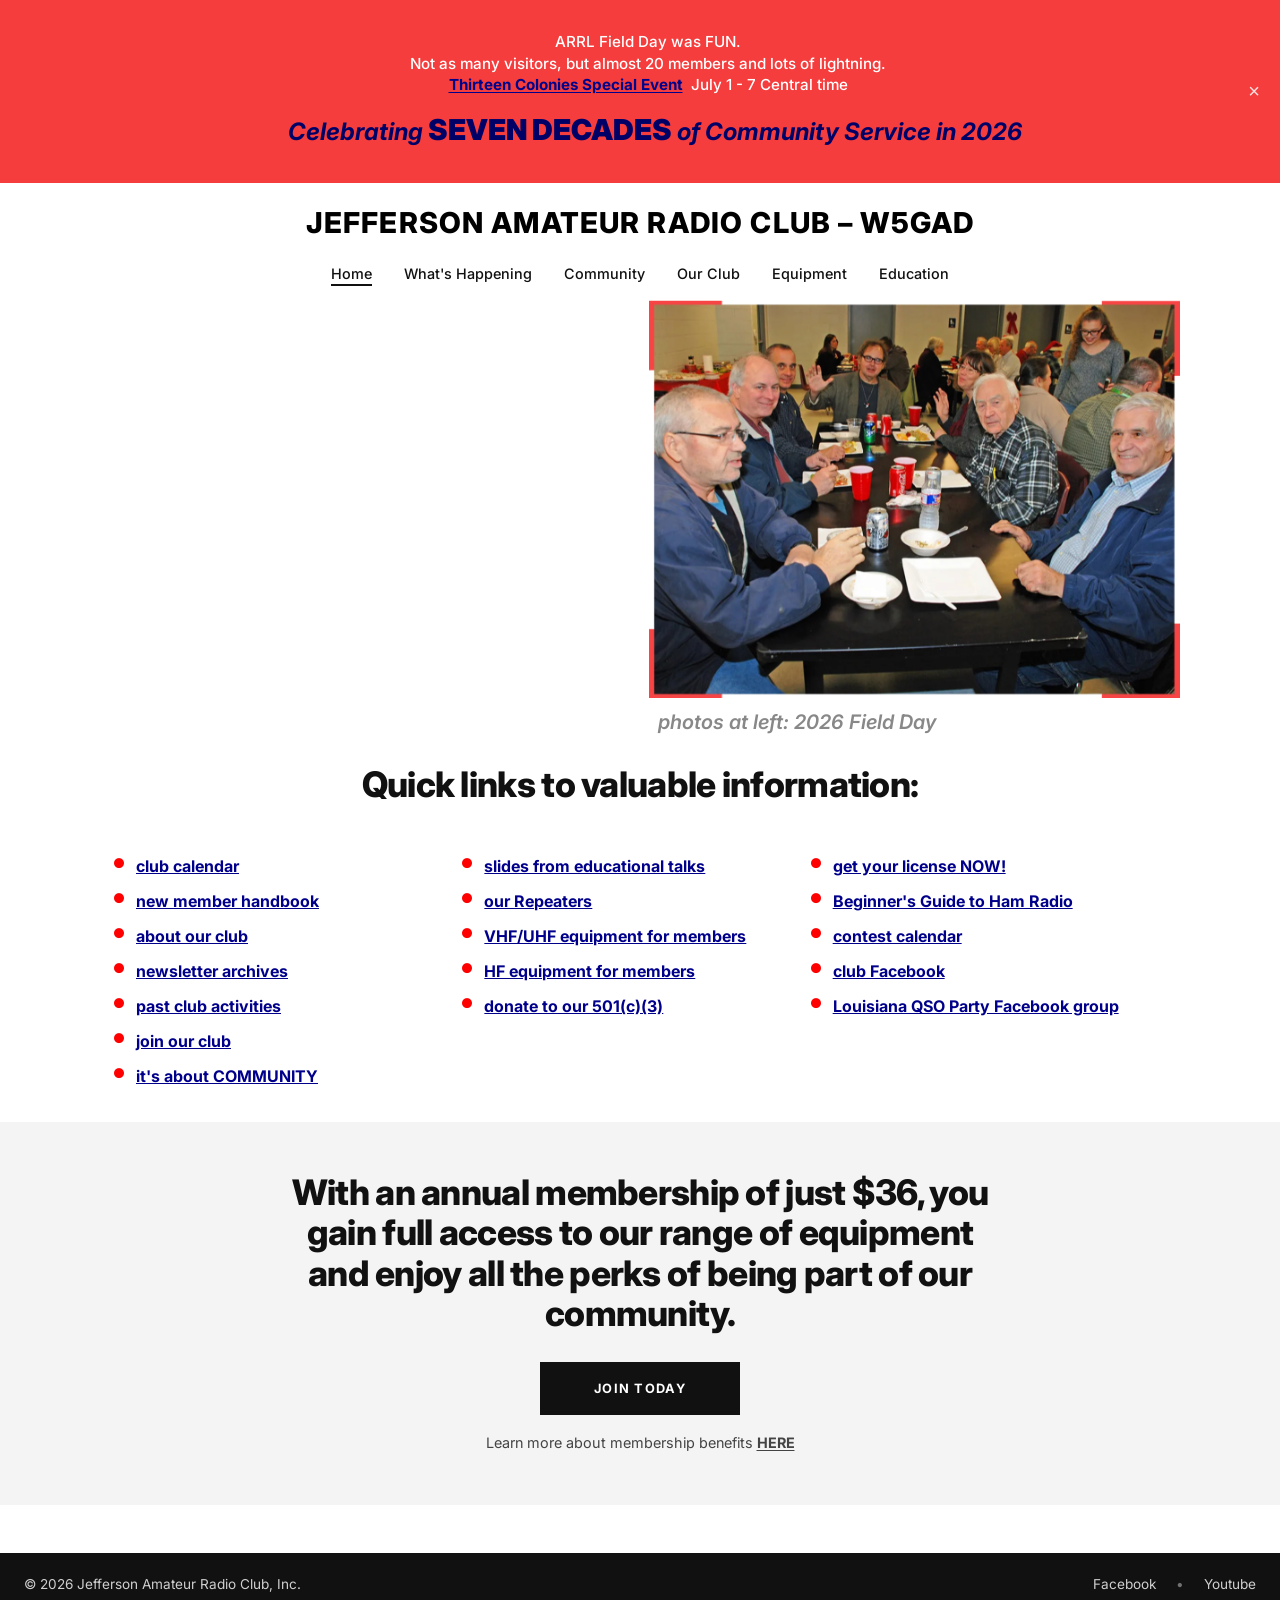
==== commit b3456108: "fixed carousels, I hope. and added folder for education carousel but not implemented on page" ====
--- a/index.html
+++ b/index.html
@@ -55,10 +55,11 @@
 
     <!-- Hero + Carousel split layout -->
     <div class="full-bleed">
-      <div class="carousel-split3">
+      <div class="carousel-split">
 
-        <!-- Left: Carousel -->
+        
         <!-- home.html -->
+         <!-- Left: Carousel -->
         <div class="carousel-wrapper"
             data-image-folder="images/carousels/home"
             aria-label="Jefferson ARC photo slideshow">
@@ -67,7 +68,7 @@
         <!-- right: image -->
          <div class="hero-image">
           <img src="images/tile-center-main.jpg" alt="Jefferson ARC members" />
-          <p class="hero-caption">photos at left: 2026 Field Day</p>
+          <div data-include="photos_at_left.html"></div>
          </div>
         
 
@@ -85,6 +86,7 @@
             <li><a class="classic-link" href="https://docs.google.com/document/d/e/2PACX-1vSXKrYQHya9E-z61vNy4VQc5eg_NjKHBvAOnPNfLy6weVbMB7hHZEQzkYwwn__drVH4kQlUz91m2K4H/pub">newsletter archives</a></li>
             <li><a class="classic-link" href="https://docs.google.com/document/d/e/2PACX-1vT0VjCB0f_J3QspD6QC0iwK97UcWaT0wKBWPVxn0r-w3OfZItqpAyIMHvQHcezR-3nA6ssXbszae7aH/pub">past club activities</a></li>
             <li><a class="classic-link" href="https://docs.google.com/document/d/e/2PACX-1vSpJnlMie-XZrrciFLWdxBV7GKExPMI0bhTsbT3_eXTpbYAVG9WqJhppjG4ePLGAeyO9MWhpZlg2vAc/pub">join our club</a></li>
+            <li><a class="classic-link" href="community.html">it's about COMMUNITY</a></li>
           </ul>
         </div>
         <div class="ql-center item">
@@ -94,7 +96,6 @@
             <li><a class="classic-link" href="https://docs.google.com/document/d/e/2PACX-1vQEhxvr1u2O387h9i4LlJl28_yARiN2wcNYGhjWoOSv2rxiLI8qoElMUtr8vPXXPPSfm7uTxHHi0GAM/pub">VHF/UHF equipment for members</a></li>
             <li><a class="classic-link" href="https://docs.google.com/document/d/e/2PACX-1vSRiBXuaeFB-mBq1FKPU20PgBxN8udQ2aE3mkzJ62aI21Li3NOOkatM-Xo9Nrxkn3xdwDN2rTZ7yFcE/pub">HF equipment for members</a></li>
             <li><a class="classic-link" href="https://docs.google.com/document/d/e/2PACX-1vTlylwVBYJF2GjHGziUPuvoHl7o4VB5XWm2cQcEnuOnwP-rbXKn3vj6qd-BWBZnuv241XVt7AWGRaT9/pub">donate to our 501(c)(3)</a></li>
-            <li><a class="classic-link" href="community.html">it's about COMMUNITY</a></li>
           </ul>
         </div>
         <div class="ql-right item">
--- a/css/style.css
+++ b/css/style.css
@@ -20,7 +20,6 @@
 
   --transition: 0.2s ease;
 }
-
 /* ------------------------------------------------------------
    Reset & Base
    ------------------------------------------------------------ */
@@ -29,11 +28,9 @@
   margin: 0;
   padding: 0;
 }
-
 html {
   scroll-behavior: smooth;
 }
-
 body {
   font-family: var(--font-body);
   font-size: 16px;
@@ -41,22 +38,18 @@
   color: var(--black);
   background: var(--white);
 }
-
 img {
   display: block;
   max-width: 100%;
   height: auto;
 }
-
 a {
   color: inherit;
   text-decoration: none;
 }
-
 ul {
   list-style: none;
 }
-
 /* ------------------------------------------------------------
    Typography
    ------------------------------------------------------------ */
@@ -68,23 +61,17 @@
   line-height: 1.15;
   letter-spacing: -0.02em;
 }
-
 h3, h4, h5, h6 {
   font-family: var(--font-body);
   font-weight: 700;
   line-height: 1.2;
 }
-
-h1 { font-size: clamp(2rem, 5vw, 3rem); }
-h2 { font-size: clamp(1.6rem, 4vw, 2.4rem); }
-h3 { font-size: clamp(1.1rem, 2.5vw, 1.4rem); }
-
+h1 { font-size: clamp(2rem, 5vw, 3rem); }h2 { font-size: clamp(1.6rem, 4vw, 2.4rem); }h3 { font-size: clamp(1.1rem, 2.5vw, 1.4rem); }
 p {
   margin-bottom: 1em;
   color: var(--gray-text);
 }
 p:last-child { margin-bottom: 0; }
-
 /* ------------------------------------------------------------
    Announcement Bar
    ------------------------------------------------------------ */
@@ -98,18 +85,15 @@
   position: relative;
   line-height: 1.4;
 }
-
 #announcement-bar a {
   color: var(--white);
   font-weight: 700;
   text-decoration: underline;
   text-underline-offset: 2px;
 }
-
 #announcement-bar.hidden {
   display: none;
 }
-
 #bar-close {
   position: absolute;
   right: 14px;
@@ -124,19 +108,17 @@
   padding: 4px 6px;
   opacity: 0.85;
 }
+
 #bar-close:hover { opacity: 1; }
-
 /* ------------------------------------------------------------
    Site Header & Navigation
    ------------------------------------------------------------ */
 #site-header {
   background: var(--white);
-  border-bottom: 1px solid var(--gray-mid);
   position: sticky;
   top: 0;
   z-index: 100;
 }
-
 .header-inner {
   max-width: var(--max-width);
   margin: 0 auto;
@@ -145,7 +127,6 @@
   flex-direction: column;
   align-items: center;
 }
-
 .site-title {
   font-size: 1.8rem;
   font-weight: 800;
@@ -153,20 +134,18 @@
   text-transform: uppercase;
   padding: 16px 0 4px;
   text-align: center;
-}
-
+  color:black;
+}
 /* Desktop nav */
 #main-nav {
   width: 100%;
 }
-
 #nav-links {
   display: flex;
   justify-content: center;
   gap: 32px;
   padding: 10px 0 12px;
 }
-
 #nav-links a {
   font-size: 0.9rem;
   font-weight: 500;
@@ -176,15 +155,12 @@
   border-bottom: 2px solid transparent;
   transition: border-color var(--transition);
 }
-
 #nav-links a:hover {
   border-color: var(--black);
 }
-
 #nav-links a.active {
   border-bottom: 2px solid var(--black);
 }
-
 /* Hamburger (mobile only) */
 #nav-toggle {
   display: none;
@@ -196,7 +172,6 @@
   line-height: 1;
   align-self: center;
 }
-
 /* Mobile nav overlay */
 #mobile-menu {
   display: none;
@@ -210,11 +185,9 @@
   padding-top: 80px;
   gap: 0;
 }
-
 #mobile-menu.open {
   display: flex;
 }
-
 #mobile-menu-close {
   position: absolute;
   top: 20px;
@@ -226,7 +199,6 @@
   cursor: pointer;
   color: var(--black);
 }
-
 #mobile-menu a {
   font-size: 1.15rem;
   font-weight: 500;
@@ -237,12 +209,10 @@
   text-decoration: none;
   color: var(--black);
 }
-
 #mobile-menu a.active {
   text-decoration: underline;
   text-underline-offset: 3px;
 }
-
 /* ------------------------------------------------------------
    Page Wrapper
    ------------------------------------------------------------ */
@@ -251,13 +221,11 @@
   margin: 0 auto;
   padding: 20px 24px 0px;
 }
-
 /* Full-bleed sections (no max-width constraint) */
 .full-bleed {
   max-width: var(--max-width);
   margin: 0 auto;
 }
-
 /* ------------------------------------------------------------
    Buttons
    ------------------------------------------------------------ */
@@ -275,30 +243,24 @@
   text-decoration: none;
   transition: opacity var(--transition);
 }
-
 .btn:hover { opacity: 0.85; }
-
 .btn-black {
   background: var(--black);
   color: var(--white);
 }
-
 .btn-block {
   display: block;
   width: 100%;
 }
-
 /* Button grid (2-up, 3-up) */
 .btn-grid {
   display: grid;
   gap: 4px;
   margin-top: 24px;
 }
-
 .btn-grid-2 { grid-template-columns: 1fr 1fr; }
 .btn-grid-3 { grid-template-columns: 1fr 1fr 1fr; }
 .btn-grid-4 { grid-template-columns: 1fr 1fr; }
-
 /* ------------------------------------------------------------
    Page Hero / Intro
    ------------------------------------------------------------ */
@@ -308,18 +270,15 @@
   max-width: var(--max-width);
   margin: 0 auto;
 }
-
 .page-hero h1 {
   margin-bottom: 12px;
 }
-
 .page-hero p {
   font-size: 1rem;
   color: var(--gray-text);
   max-width: 600px;
   margin: 0 auto;
 }
-
 .celebrate {
   font-size: 1.5rem;
   font-weight:bold;
@@ -328,13 +287,11 @@
   margin-top: -40px;
   margin-bottom: -75px;
 }
-
 .seven {
   font-size: 1.8rem;
   font-weight:bolder;
   font-style: normal;
 }
-
 /* ------------------------------------------------------------
    Two-Column Content Grid (image + text)
    ------------------------------------------------------------ */
@@ -345,13 +302,11 @@
   align-items: start;
   margin-bottom: 48px;
 }
-
 .content-split img {
   width: 100%;
   height: 260px;
   object-fit: cover;
 }
-
 /* ------------------------------------------------------------
    Card Grid (education page: 2-up sections)
    ------------------------------------------------------------ */
@@ -361,161 +316,118 @@
   gap: 40px;
   margin-bottom: 48px;
 }
-
 .card-grid img {
   width: 100%;
   height: 220px;
   object-fit: cover;
   margin-bottom: 16px;
 }
-
 .card-grid h3 {
   margin-bottom: 10px;
 }
-
 /* ------------------------------------------------------------
    Photo Carousel
    ------------------------------------------------------------ */
-.carousel-wrapper {
-  position: relative;
-  overflow: hidden;
-  background: var(--black);
-}
-
 /* Split layout: left=carousel, right=text */
 .carousel-split {
-  display: grid;
-  grid-template-columns: 1fr 1fr;
-  align-items: stretch;
-  margin-bottom: 0;
-}
-
-/* Split layout: left=carousel, right=text */
-.carousel-split3 {
   display: flex;
   flex-direction: row;
   gap: 1rem;
   margin-bottom: 0;
 }
-
-.carousel-split3 .carousel-wrapper {
-  flex: 45;
-  min-height: 300px;
-}
-
-.carousel-split3 .hero-image {
-  flex: 55;
-  min-height: 300px;
-  display: flex;
-  flex-direction: column;
-  justify-content: left;
-}
-
-.carousel-split3 .hero-image img {
-  flex:90;
-  width: 100%;
-  height: 100%;
-  object-fit: cover;
-  display: block;
-}
-
-.carousel-split3 .hero-image p {
-  flex:10;
-  margin-top: 8px;
-  font-size: 1.25rem;
-  font-weight: 600;
-  font-style: italic;
-  color: #888;
-}
-
-.hero-caption {
-  margin-top: 8px;
-  font-size: 1.25rem;
-  font-weight: 600;
-  font-style: italic;
-  color: #888;
-}
-
-.carousel-split .carousel-text {
-  padding: 40px 32px;
-  display: flex;
-  flex-direction: column;
-  justify-content: flex-start;
-}
-
-/* Full-width carousel (equipment page) */
-.carousel-full .carousel-wrapper {
-  max-height: 600px;
-}
-
-/* Carousel track */
-.carousel-track {
-  display: flex;
-  transition: transform 0.45s ease;
-  height: 100%;
-}
-
-.carousel-slide {
-  min-width: 100%;
-  position: relative;
-}
-
-.carousel-slide img {
-  width: 100%;
-  height: 100%;
-  object-fit: cover;
-  display: block;
-}
-
-/* Carousel controls */
-.carousel-btn {
-  position: absolute;
-  top: 50%;
-  transform: translateY(-50%);
-  background: rgba(255,255,255,0.85);
-  border: none;
-  width: 36px;
-  height: 36px;
-  border-radius: 50%;
-  font-size: 1rem;
-  cursor: pointer;
-  z-index: 10;
-  display: flex;
-  align-items: center;
-  justify-content: center;
-  transition: background var(--transition);
-}
-.carousel-btn:hover { background: var(--white); }
-.carousel-btn.prev { left: 10px; }
-.carousel-btn.next { right: 10px; }
-
-/* Dots */
-.carousel-dots {
-  position: absolute;
-  bottom: 10px;
-  left: 50%;
-  transform: translateX(-50%);
-  display: flex;
-  gap: 6px;
-}
-
-.carousel-dot {
-  width: 8px;
-  height: 8px;
-  border-radius: 50%;
-  background: rgba(255,255,255,0.5);
-  border: none;
-  cursor: pointer;
-  padding: 0;
-  transition: background var(--transition);
-}
-.carousel-dot.active { background: var(--white); }
-
-/* Split carousel: set explicit heights */
-.carousel-split .carousel-wrapper {
-  max-height: 600px;
-}
-
+.carousel-wrapper {
+    flex: 50;
+    min-height: 300px;
+    overflow:hidden;
+    position: relative;
+  }      
+      /* Carousel track */
+      .carousel-track {
+        display: flex;
+        transition: transform 0.45s ease;
+        height: 100%;
+      }      
+      .carousel-slide {
+        min-width: 100%;
+        position: relative;
+      }        
+      .carousel-slide img {
+          width: 100%;
+          height: 100%;
+          object-fit: contain;
+          display: block;
+          max-height:400px;
+      }      
+      /* Carousel controls */
+      .carousel-btn {
+        position: absolute;
+        top: 50%;
+        transform: translateY(-50%);
+        background: lightgray;
+        border: none;
+        width: 36px;
+        height: 36px;
+        border-radius: 50%;
+        font-size: 1rem;
+        cursor: pointer;
+        z-index: 10;
+        display: flex;
+        align-items: center;
+        justify-content: center;
+        transition: background var(--transition);
+      }        
+      .carousel-btn:hover { background: var(--white); }        .carousel-btn.prev { left: 10px; }        .carousel-btn.next { right: 10px; }      /* Dots */
+      .carousel-dots {
+        position: absolute;
+        bottom: 10px;
+        left: 50%;
+        transform: translateX(-50%);
+        display: flex;
+        gap: 6px;
+      }        
+      .carousel-dot {
+          width: 8px;
+          height: 8px;
+          border-radius: 50%;
+          background: rgba(243, 50, 50, 0.5);
+          border: none;
+          cursor: pointer;
+          padding: 0;
+          transition: background var(--transition);
+        }        
+        .carousel-dot.active { background: lightgray; 
+        }
+        .right-side-text {
+          flex: 50;
+        }
+        .carousel-split .hero-image {
+          flex: 50;
+          min-height: 300px;
+          display: flex;
+          flex-direction: column;
+          justify-content: left;
+        }          
+              .carousel-split .hero-image img {
+                flex:90;
+                width: 100%;
+                height: 100%;
+                object-fit: cover;
+                display: block;
+              }          .carousel-split .hero-image p {
+                flex:10;
+                margin-top: 8px;
+                font-size: 1.25rem;
+                font-weight: 600;
+                font-style: italic;
+                color: #888;
+              }          .hero-caption {
+                margin-top: 8px;
+                margin-left: 10px;
+                font-size: 1.25rem;
+                font-weight: 600;
+                font-style: italic;
+                color: #888;
+          }
 /* ------------------------------------------------------------
    Home Page – Navigation Tiles
    ------------------------------------------------------------ */
@@ -525,13 +437,11 @@
   gap: 6px;
   margin: 32px 0;
 }
-
 /* Center tile (large featured image) */
 .nav-tiles .tile-center {
   grid-row: 1 / 3;
   grid-column: 2 / 3; /* center column of 3-col on desktop */
 }
-
 .nav-tile {
   position: relative;
   overflow: hidden;
@@ -540,7 +450,6 @@
   text-decoration: none;
   display: block;
 }
-
 .nav-tile img {
   width: 100%;
   height: 100%;
@@ -548,11 +457,9 @@
   display: block;
   transition: transform 0.35s ease;
 }
-
 .nav-tile:hover img {
   transform: scale(1.04);
 }
-
 .nav-tile-label {
   position: absolute;
   bottom: 0;
@@ -566,7 +473,6 @@
   text-transform: uppercase;
   line-height: 1.3;
 }
-
 /* Red corner accent on nav tiles */
 .nav-tile::before {
   content: '';
@@ -577,8 +483,7 @@
   height: 8px;
   background: var(--red);
   z-index: 2;
-}
-.nav-tile::after {
+}.nav-tile::after {
   content: '';
   position: absolute;
   bottom: 0;
@@ -588,7 +493,6 @@
   background: var(--red);
   z-index: 2;
 }
-
 /* Desktop home: 3-column tile layout */
 .nav-tiles-desktop {
   display: grid;
@@ -596,73 +500,61 @@
   gap: 6px;
   margin: 32px 0;
 }
-
-.classic-link{
-  color: #0066cc;
-  text-decoration: underline;
-  cursor: pointer;
-  font-weight: bold;
-  font-size: 1.25rem;
-}
-
-.quick-links-wrapper h1 {
-  margin-top: 25px;
-  font-size: clamp(1.6rem, 3.5vw, 2.2rem);
-  text-align: center;
-}
-
-.quick-links-wrapper p {
-  text-align: center;
-  font-size: 1.125rem;
-  color: #3b3939;
-  margin-bottom: 10px;
-  font-style: italic;
-}
-
-.quick-links-wrapper ul {
-  list-style-type: none;
-}
-
-.quick-links-wrapper ul li {
-  line-height: 1.25;
-}
-
-.quick-links-wrapper ul li::marker {
-  content: "• ";
-  font-size: 2em;
-  color: red;
-}
-
 .quick-links {
   display: flex;
   flex-direction: row;
   gap: 6px;
-}
-
-.ql-left {
-  width: 33;
-  width:100%;
-}
-
-.ql-center {
-  width: 33;
-  width:100%;
-}
-
-.ql-right {
-  width: 34;
-  width:100%;
-}
-
-.item {
-  border: 1px solid #000 0;
-  padding: 1rem;
-}
-
-.item + .item {
-  margin-left: -1px;
-}
-
+  padding:20px;
+}
+      .ql-left {
+        width: 33;
+        width:100%;
+      }.ql-center {
+        width: 33;
+        width:100%;
+      }
+      .ql-right {
+        width: 34;
+        width:100%;
+      }
+      .item {
+        border: 1px solid #000 0;
+        padding: 1rem;
+      }
+      .item + .item {
+        margin-left: -1px;
+      }
+      .classic-link{
+        color: darkblue;
+        text-decoration: underline;
+        cursor: pointer;
+        font-weight: bold;
+        font-size: 1rem;
+
+      }
+      .quick-links-wrapper h1 {
+        margin-top: 25px;
+        font-size: clamp(1.6rem, 3.5vw, 2.2rem);
+        text-align: center;
+      }
+      .quick-links-wrapper p {
+        text-align: center;
+        font-size: 1.125rem;
+        color: #3b3939;
+        margin-bottom: 10px;
+        font-style: italic;
+      }
+      .quick-links-wrapper ul {
+        list-style-type: none;
+      }
+      .quick-links-wrapper ul li {
+        line-height: 1.25;
+      }
+      .quick-links-wrapper ul li::marker {
+        content: "• ";
+        font-size: 2em;
+        color: red;
+      }
 /* ------------------------------------------------------------
    Home Hero Text Block
    ------------------------------------------------------------ */
@@ -672,11 +564,9 @@
   max-width: 680px;
   margin: 0 auto;
 }
-
 .home-intro h1 {
   margin-bottom: 16px;
 }
-
 /* ------------------------------------------------------------
    Accordion
    ------------------------------------------------------------ */
@@ -684,11 +574,9 @@
   border-top: 1px solid var(--gray-mid);
   margin: 16px 0;
 }
-
 .accordion-item {
   border-bottom: 1px solid var(--gray-mid);
 }
-
 .accordion-trigger {
   display: flex;
   align-items: center;
@@ -704,7 +592,6 @@
   cursor: pointer;
   text-align: left;
 }
-
 .accordion-icon {
   font-size: 1.2rem;
   font-weight: 300;
@@ -715,11 +602,9 @@
   min-width: 20px;
   text-align: center;
 }
-
 .accordion-item.open .accordion-icon {
   transform: rotate(45deg);
 }
-
 .accordion-body {
   display: none;
   padding: 0 0 16px 32px;
@@ -727,11 +612,14 @@
   font-size: 0.95rem;
   line-height: 1.65;
 }
-
+.accordion-body ul {
+  list-style: disc;
+  padding-left: 20px;
+  margin: 0 0 16px;
+}
 .accordion-item.open .accordion-body {
   display: block;
 }
-
 /* ------------------------------------------------------------
    Membership CTA Section
    ------------------------------------------------------------ */
@@ -742,29 +630,24 @@
   margin-top: 0px;
   margin-bottom: 48px;
 }
-
 .membership-cta h2 {
   max-width: 700px;
   margin: 0 auto 28px;
   font-size: clamp(1.6rem, 3.5vw, 2.2rem);
 }
-
 .membership-cta .btn {
   min-width: 200px;
 }
-
 .membership-cta .cta-sub {
   margin-top: 16px;
   font-size: 0.9rem;
   color: var(--gray-text);
 }
-
 .membership-cta .cta-sub a {
   font-weight: 700;
   text-decoration: underline;
   text-underline-offset: 2px;
 }
-
 /* ------------------------------------------------------------
    What's Happening Page
    ------------------------------------------------------------ */
@@ -774,13 +657,11 @@
   align-items: start;
   margin-bottom: 40px;
 }
-
 .calendar-embed-wrapper {
   overflow: auto;
   -webkit-overflow-scrolling: touch;
   border: 1px solid var(--gray-mid);
 }
-
 .calendar-embed-wrapper iframe {
   display: block;
   width: 100%;
@@ -788,7 +669,6 @@
   height: 500px;
   border: none;
 }
-
 .calendar-mobile-link {
   display: none;
   text-align: center;
@@ -796,11 +676,9 @@
   background: var(--gray-light);
   margin-bottom: 32px;
 }
-
 .calendar-mobile-link p {
   margin-bottom: 16px;
 }
-
 /* What's Happening: event list text */
 .events-sidebar ul {
   list-style: disc;
@@ -808,11 +686,9 @@
   margin: 12px 0 16px;
   color: var(--gray-text);
 }
-
 .events-sidebar ul li {
   margin-bottom: 8px;
 }
-
 /* ------------------------------------------------------------
    Our Club Page
    ------------------------------------------------------------ */
@@ -823,16 +699,14 @@
   align-items: start;
   margin-bottom: 40px;
 }
-
 /* The left side has the carousel; right side has paragraphs */
-.club-info-grid .carousel-wrapper {
+/* .club-info-grid .carousel-wrapper {
   min-height: 380px;
-}
+} */
 
 .photo-gallery-btn {
   margin-top: 0;
 }
-
 /* Membership sections side by side */
 .membership-split {
   display: grid;
@@ -840,7 +714,6 @@
   gap: 60px;
   margin: 48px 0;
 }
-
 /* ------------------------------------------------------------
    Equipment Page
    ------------------------------------------------------------ */
@@ -851,19 +724,16 @@
   align-items: start;
   margin-bottom: 32px;
 }
-
 .donations-section {
   margin-top: 48px;
   padding-top: 40px;
   border-top: 1px solid var(--gray-mid);
   margin-bottom: 48px;
 }
-
 .donations-section h2 {
   font-size: clamp(1.8rem, 4vw, 2.8rem);
   margin-bottom: 16px;
 }
-
 /* ------------------------------------------------------------
    Footer
    ------------------------------------------------------------ */
@@ -878,17 +748,14 @@
   gap: 12px;
   font-size: 0.85rem;
 }
-
 .footer-copy {
   opacity: 0.8;
 }
-
 .footer-social {
   display: flex;
   gap: 20px;
   align-items: center;
 }
-
 .footer-social a {
   color: var(--white);
   text-decoration: none;
@@ -896,14 +763,11 @@
   font-size: 0.85rem;
   transition: opacity var(--transition);
 }
-
 .footer-social a:hover { opacity: 1; }
-
 /* X (Twitter) separator dot */
 .footer-social span {
   opacity: 0.4;
 }
-
 /* ------------------------------------------------------------
    Utility Classes
    ------------------------------------------------------------ */
@@ -918,38 +782,35 @@
 .mb-24 { margin-bottom: 24px; }
 .mb-32 { margin-bottom: 32px; }
 .mb-48 { margin-bottom: 48px; }
-
 .section-divider {
   border: none;
   border-top: 1px solid var(--gray-mid);
   margin: 48px 0;
 }
-
 /* Inline text links (underlined) */
 .text-link {
   text-decoration: underline;
   text-underline-offset: 2px;
   font-weight: 600;
 }
-
 /* Bold "HERE" style links */
 .link-here {
   font-weight: 800;
   text-decoration: underline;
   text-underline-offset: 2px;
 }
-
 /* ============================================================
    RESPONSIVE – Tablet  (≤ 768px)
    ============================================================ */
 @media (max-width: 768px) {
 
   /* Nav: hide links, show hamburger */
-  #nav-links { display: none; }
+  #nav-links { display: none; }  
   #nav-toggle { display: flex; }
-
-  .site-title { padding-bottom: 0; }
-
+  .site-title { padding-bottom: 0; 
+    color:black;
+    line-height: 1;
+  }
   /* 2-col grids → 1-col */
   .content-split,
   .card-grid,
@@ -960,52 +821,45 @@
   .btn-grid-3 {
     grid-template-columns: 1fr;
   }
-
   /* Home nav tiles: 2 columns */
   .nav-tiles-desktop {
     display: grid;
     grid-template-columns: 1fr 1fr;
     gap: 6px;
   }
-
   .nav-tiles-desktop .col-side {
     flex-direction: column;
   }
-
   .nav-tiles-desktop .tile-center {
     grid-column: 1 / -1;
     min-height: 280px;
     order: -1;
   }
-
   /* Carousel split → stacked */
-  .carousel-split {
+  /* .carousel-split {
     grid-template-columns: 1fr;
-  }
-
-  .carousel-split .carousel-wrapper {
+  } */
+
+  /* .carousel-split .carousel-wrapper {
     max-height: 600px;
-  }
-
-  .carousel-full .carousel-wrapper {
+  } */
+
+  /* .carousel-full .carousel-wrapper {
     max-height: 600px;
-  }
+  } */
 
   /* Calendar: hide iframe, show link */
-  .calendar-embed-wrapper { display: none; }
-  .calendar-mobile-link { display: block; }
+  .calendar-embed-wrapper { display: none; }  
+  .calendar-mobile-link { display: block; }  
   .calendar-layout { grid-template-columns: 1fr; }
-
   .btn-grid-2,
   .btn-grid-4 {
     grid-template-columns: 1fr;
   }
-
   .membership-cta {
     padding: 40px 20px;
   }
 }
-
 /* ============================================================
    RESPONSIVE – Mobile  (≤ 480px)
    ============================================================ */
@@ -1015,46 +869,37 @@
     font-size: 0.85rem;
     padding: 10px 40px;
   }
-
   .page-content {
     padding: 24px 16px 48px;
   }
-
   .page-hero {
     padding: 24px 16px 20px;
   }
-
   .nav-tiles-desktop {
     grid-template-columns: 1fr;
   }
-
   .nav-tiles-desktop .tile-center {
     min-height: 220px;
   }
-
   .nav-tiles-desktop .col-side {
     flex-direction: column;
   }
-
   .nav-tiles-desktop .col-side .nav-tile {
     min-height: 160px;
   }
-
   .card-grid img,
   .content-split img {
     height: 180px;
   }
-
-  .carousel-split .carousel-wrapper {
+  /* .carousel-split .carousel-wrapper {
     min-height: 220px;
-  }
+  } */
 
   .btn-grid-2,
   .btn-grid-3,
   .btn-grid-4 {
     grid-template-columns: 1fr;
   }
-
   #site-footer {
     flex-direction: column;
     text-align: center;
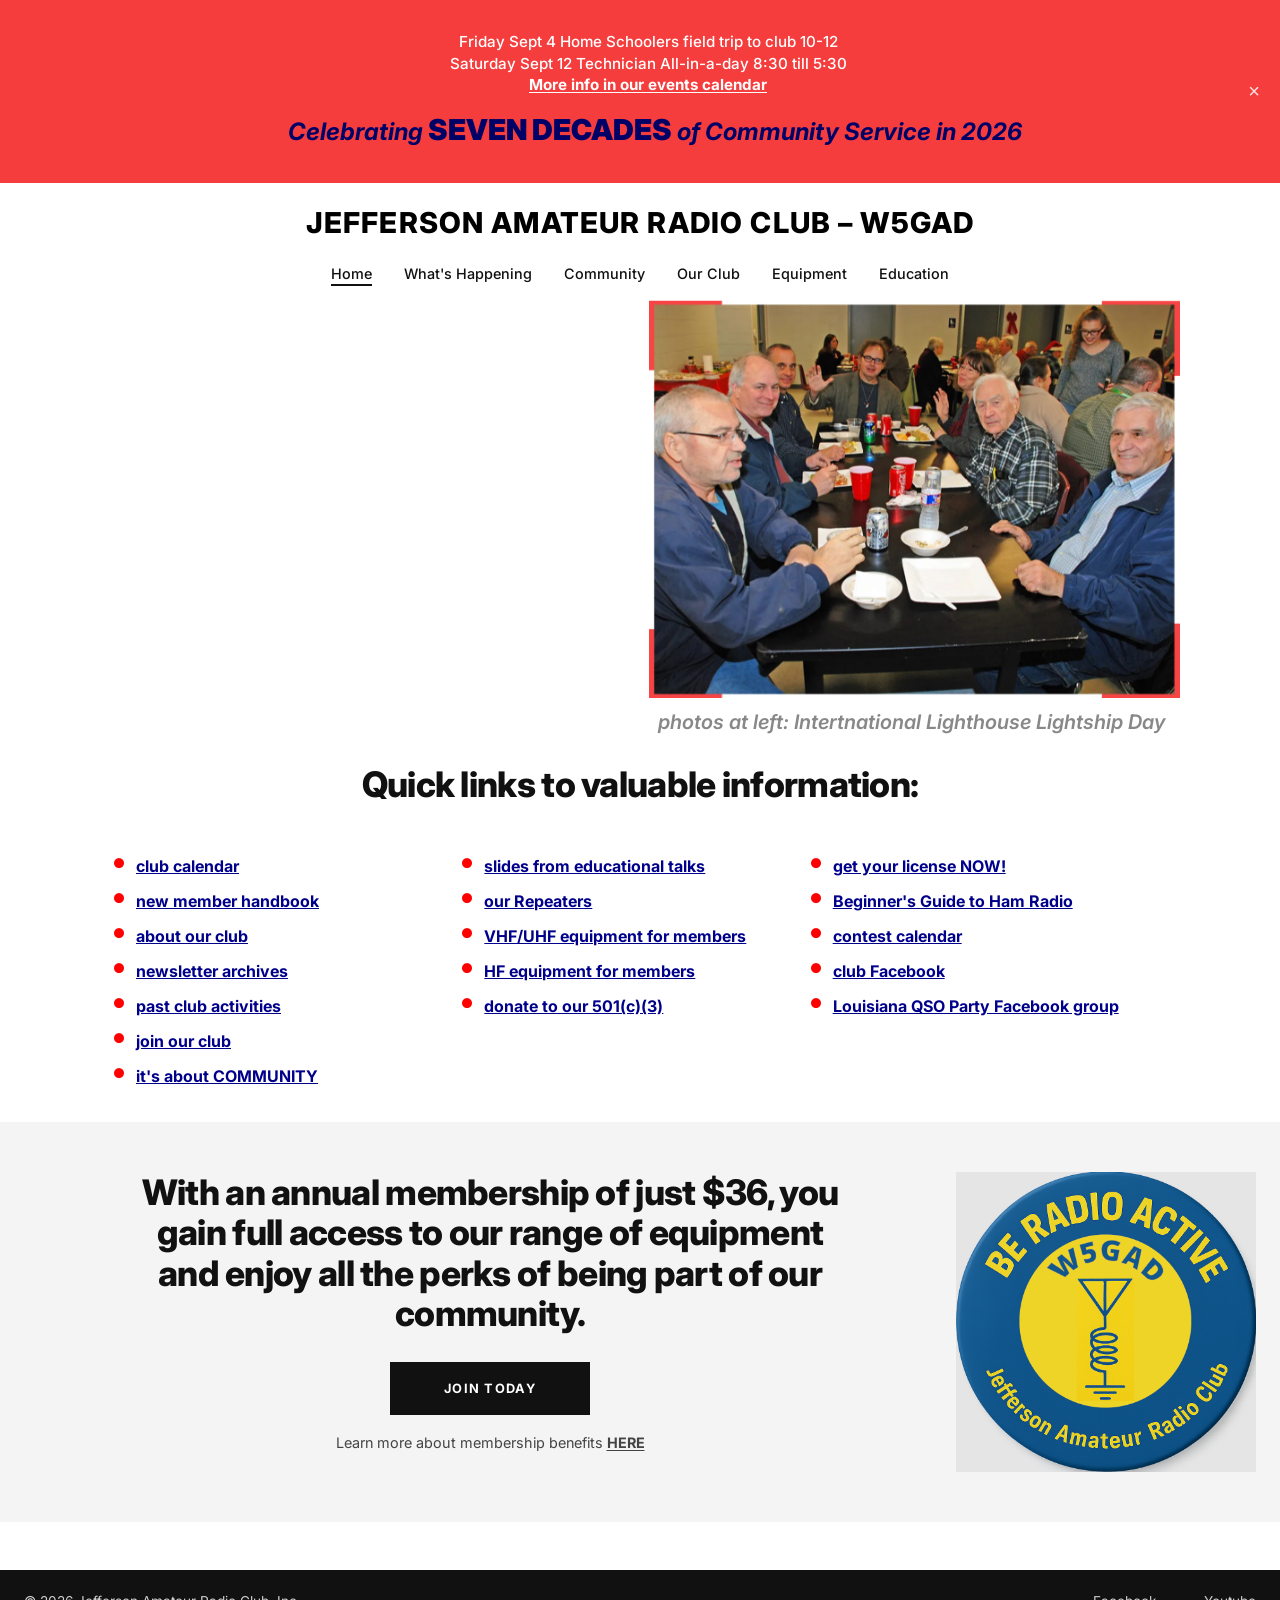
==== commit 8e3bb7e0: "added google analytics" ====
--- a/index.html
+++ b/index.html
@@ -9,6 +9,17 @@
   <link href="https://fonts.googleapis.com/css2?family=Inter:wght@400;500;600;700;800&display=swap" rel="stylesheet" />
   <link rel="stylesheet" href="css/style.css" />
 </head>
+
+<!-- Google tag (gtag.js) -->
+<script async src="https://www.googletagmanager.com/gtag/js?id=G-QFPV3Q5XE5"></script>
+<script>
+  window.dataLayer = window.dataLayer || [];
+  function gtag(){dataLayer.push(arguments);}
+  gtag('js', new Date());
+
+  gtag('config', 'G-QFPV3Q5XE5');
+</script>
+
 <body>
 
   <!-- =====================================================
--- a/css/style.css
+++ b/css/style.css
@@ -629,6 +629,18 @@
   padding: 50px 24px;
   margin-top: 0px;
   margin-bottom: 48px;
+  display:flex;
+  flex-direction: row;
+  flex-wrap: wrap;
+}
+
+.membership-cta-left {
+  flex: 60;
+}
+
+.membership-cta-right {
+  flex: 40;
+  max-width: 300px;
 }
 .membership-cta h2 {
   max-width: 700px;
